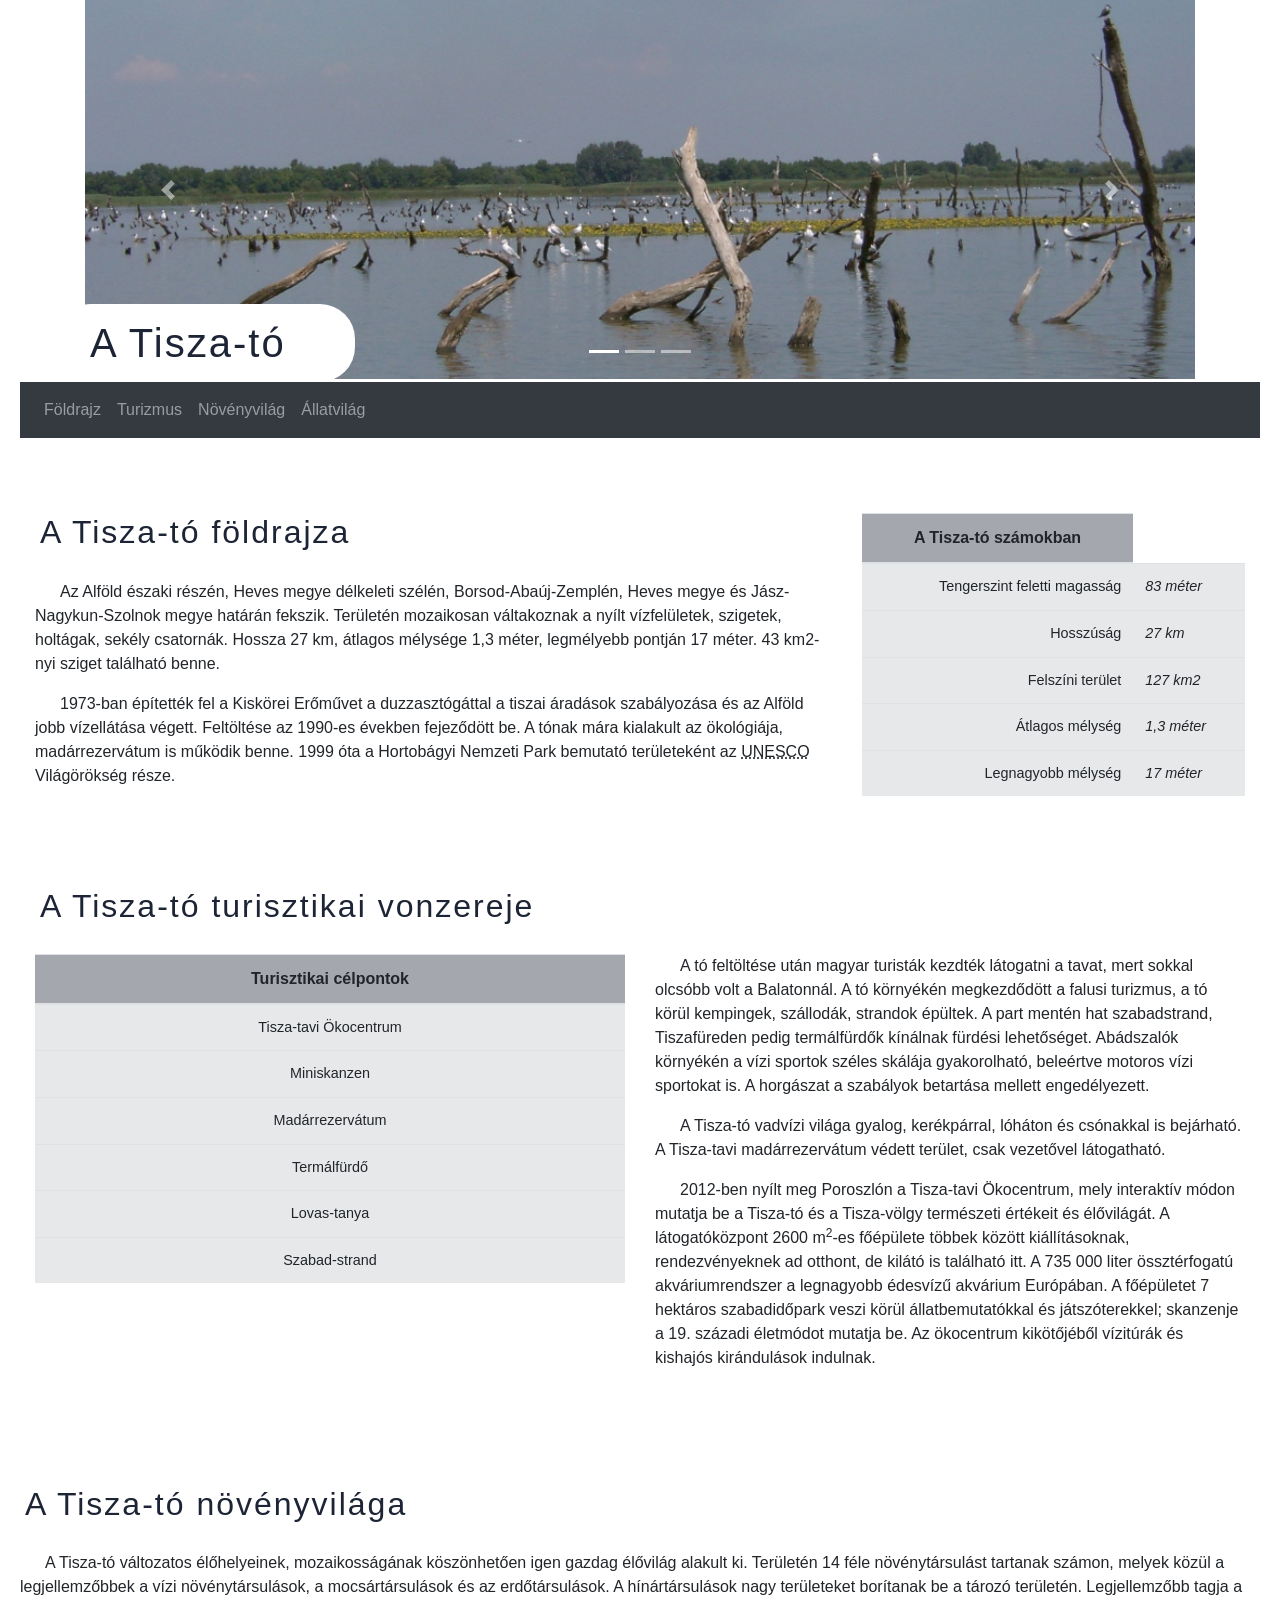
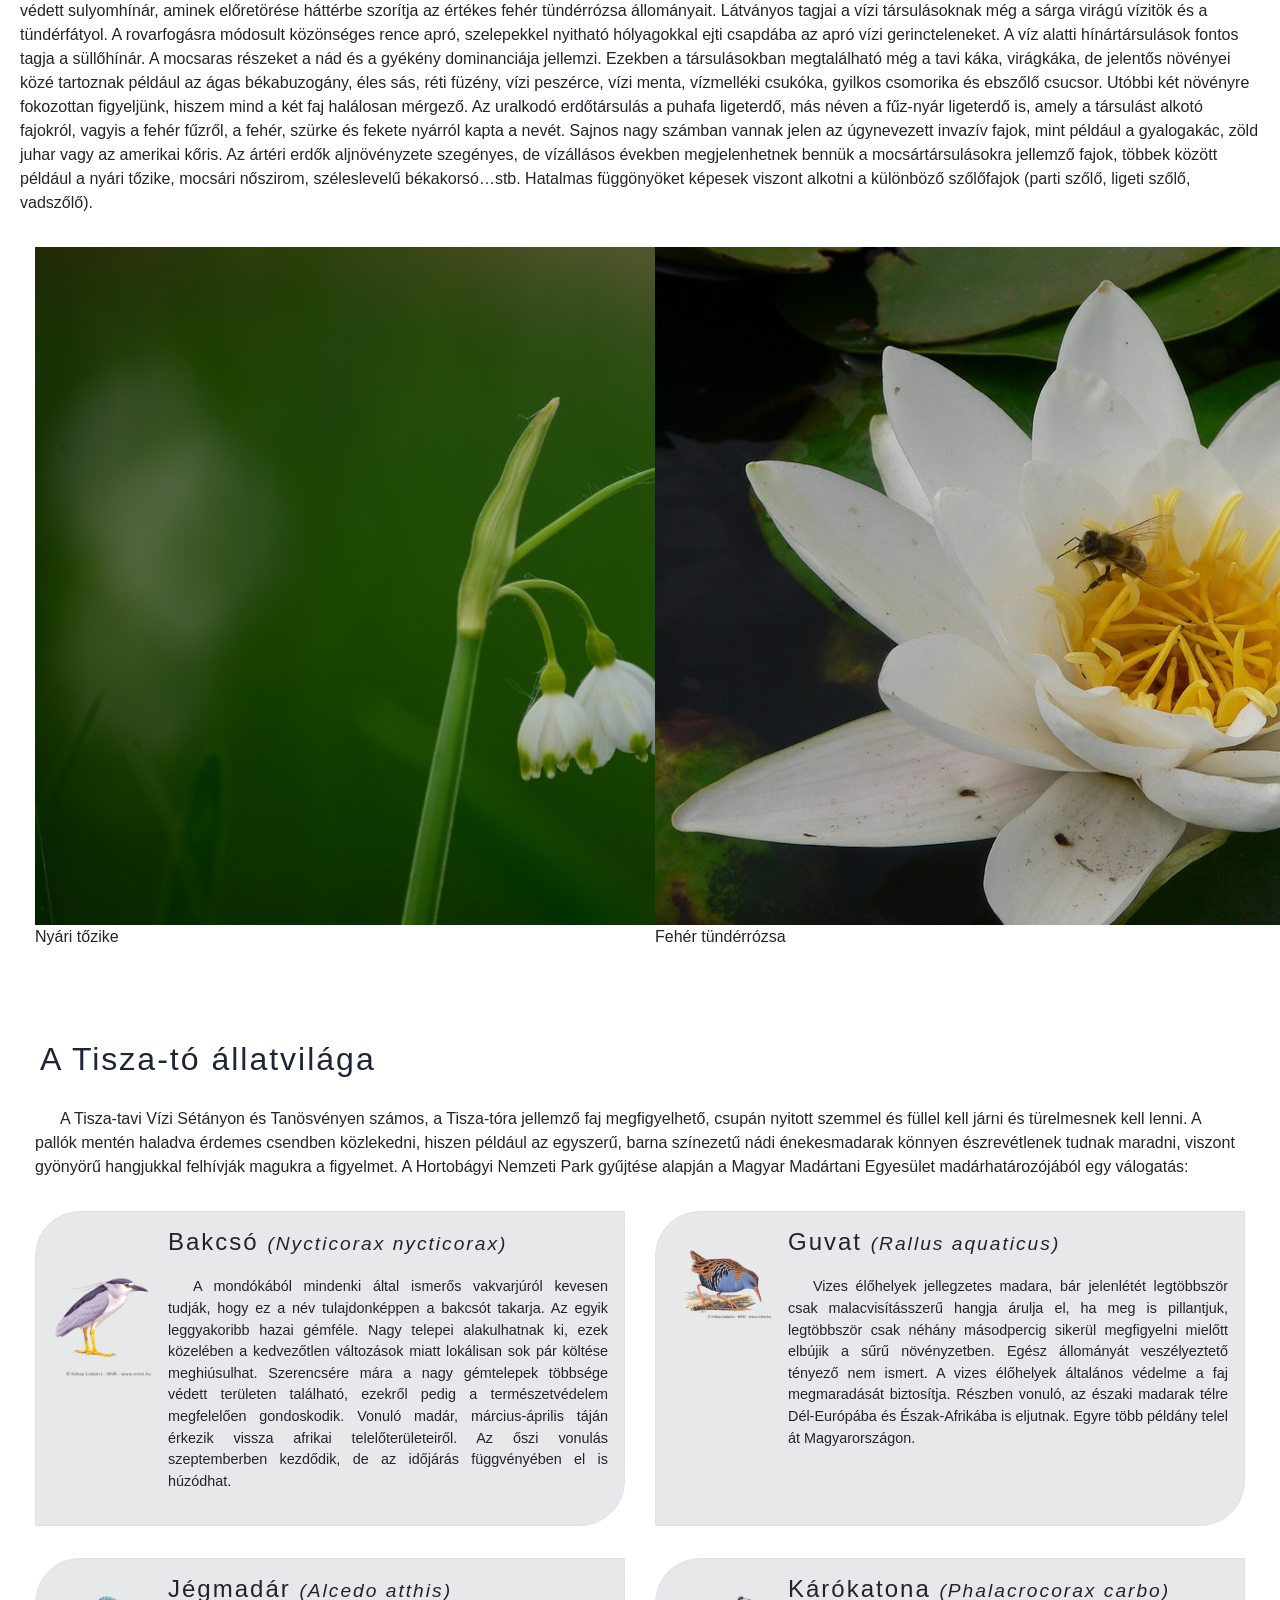
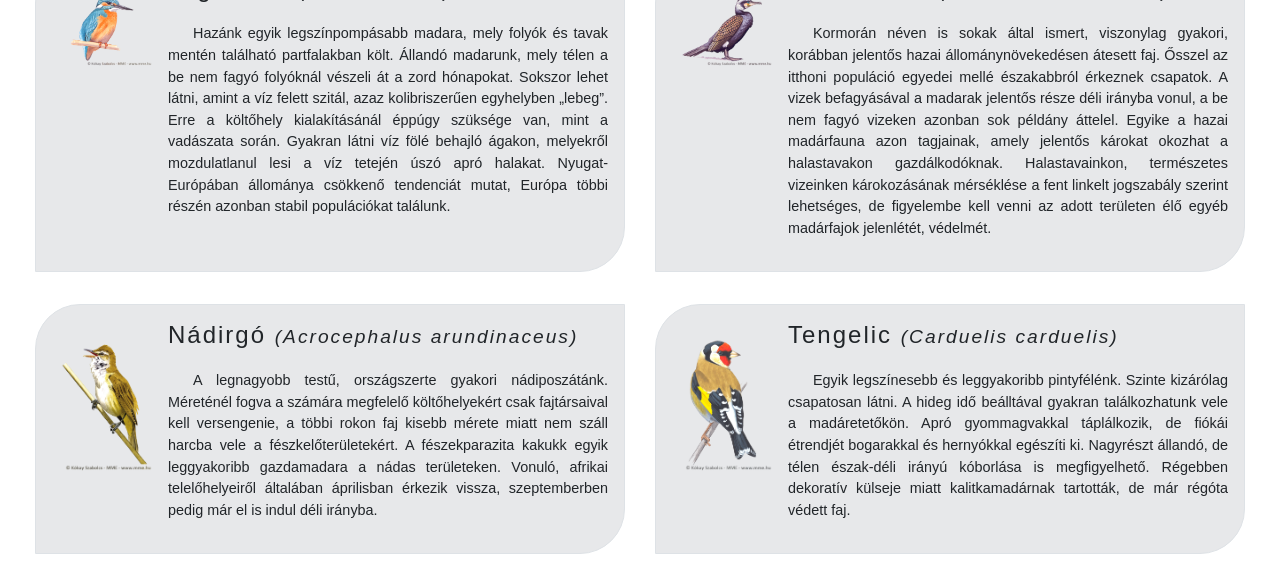
==== 2021-11-26_Tisza/tiszato.html @ 9e07c3d9 "Tisza-2" ====
<!DOCTYPE html>
<html lang="hu">
<head>
  <meta charset="utf8">
  <meta name="viewport" content="width=device-width, initial-scale=1">
  <link rel="stylesheet" href="bootstrap.min.css">
  <link rel="stylesheet" href="tiszato.css">
  <script src="jquery.min.js"></script>
  <script src="popper.min.js"></script>
  <script src="bootstrap.min.js"></script>  
  <script src="tiszato.js"></script>
  <title>Tisza-tó</title>
</head>
<body>

<div class="container" id="kepek">
  <div id="demo" class="carousel slide" data-ride="carousel">
    <!-- Indicators -->
    <ul class="carousel-indicators">
      <li data-target="#demo" data-slide-to="0" class="active"></li>
      <li data-target="#demo" data-slide-to="1"></li>
      <li data-target="#demo" data-slide-to="2"></li>
    </ul>      
    <!-- The slideshow -->
    <div class="carousel-inner">
      <div class="carousel-item active">
        <img src="kepek/fej1.jpg" alt="Pihenők" title="Pihenők">
      </div>
      <div class="carousel-item">
        <img src="kepek/fej2.jpg" alt="Vizisétány" title="Vizisétány">
      </div>
    </div>      
    <!-- Left and right controls -->
    <a class="carousel-control-prev" href="#demo" data-slide="prev">
      <span class="carousel-control-prev-icon"></span>
    </a>
    <a class="carousel-control-next" href="#demo" data-slide="next">
      <span class="carousel-control-next-icon"></span>
    </a>
  </div>
  <h1 class="d-none d-md-block">A Tisza-tó</h1>
</div>

<nav class="navbar navbar-expand-sm bg-dark navbar-dark sticky-top">
  <ul class="navbar-nav">
    <li class="nav-item">
      <a class="nav-link" href="#foldrajz">Földrajz</a>
    </li>
    <li class="nav-item">
      <a class="nav-link" href="#turizmus">Turizmus</a>
    </li>
    <li class="nav-item">
      <a class="nav-link" href="#novenyvilag">Növényvilág</a>
    </li> 
    <li class="nav-item">
      <a class="nav-link" href="#allatvilag">Állatvilág</a>
    </li>    
  </ul>
</nav>

<div class="container-fluid">
  <div class="row">
    <div class="col-lg-8">
      <h2 class="display-5" id="foldrajz">A Tisza-tó földrajza</h2>
      <p>Az Alföld északi részén, Heves megye délkeleti szélén, Borsod-Abaúj-Zemplén, Heves megye és Jász-Nagykun-Szolnok megye határán fekszik. Területén mozaikosan váltakoznak a nyílt vízfelületek, szigetek, holtágak, sekély csatornák. Hossza 27 km, átlagos mélysége 1,3 méter, legmélyebb pontján 17 méter. 43 km2-nyi sziget található benne.</p>
      <p>1973-ban építették fel a Kiskörei Erőművet a duzzasztógáttal a tiszai áradások szabályozása és az Alföld jobb vízellátása végett. Feltöltése az 1990-es években fejeződött be. A tónak mára kialakult az ökológiája, madárrezervátum is működik benne. 1999 óta a Hortobágyi Nemzeti Park bemutató területeként az <abbr title="Egyesült Nemzetek Nevelésügyi, Tudományos és Kulturális Szervezete">UNESCO</abbr> Világörökség része.</p>
    </div>
    <div class="col-lg-4">
      <table class="table table-hover elsotable">
        <thead>
          <tr>
            <th>A Tisza-tó számokban</th>
          </tr>
        </thead>
        <tbody>
          <tr>
            <td>Tengerszint feletti magasság</td>
            <td>83 méter</td>
          </tr>
          <tr>
            <td>Hosszúság</td>
            <td>27 km</td>
          </tr>
          <tr>
            <td>Felszíni terület</td>
            <td>127 km2</td>
          </tr>
          <tr>
            <td>Átlagos mélység</td>
            <td>1,3 méter</td>
          </tr>
          <tr>
            <td>Legnagyobb mélység</td>
            <td>17 méter</td>
          </tr>
        </tbody>
      </table>
    </div>
  </div>
  
  <h2 class="display-5" id="turizmus">A Tisza-tó turisztikai vonzereje</h2>
  <div class="row">    
    <div class="col-lg-6">
      <table class="table table-hover">
        <thead>
          <tr>
            <th>Turisztikai célpontok</th>
          </tr>
        </thead>
        <tbody class="kozep keplink">
          <tr>
            <td onclick="turizmus('okocentrum');">Tisza-tavi Ökocentrum</td>
          </tr>
          <tr>
            <td onclick="turizmus('skanzen');">Miniskanzen</td>
          </tr>
          <tr>
            <td onclick="turizmus('madarrezervatum');">Madárrezervátum</td>
          </tr>
          <tr>
            <td onclick="turizmus('termalfurdo');">Termálfürdő</td>
          </tr>
          <tr>
            <td onclick="turizmus('lovastanya');">Lovas-tanya</td>
          </tr>
          <tr>
            <td onclick="turizmus('strand');">Szabad-strand</td>
          </tr>
        </tbody>
      </table>
    </div>    
    <div class="col-lg-6">      
      <div id="turizmusszovegkeret">
        <p>A tó feltöltése után magyar turisták kezdték látogatni a tavat, mert sokkal olcsóbb volt a Balatonnál. A tó környékén megkezdődött a falusi turizmus, a tó körül kempingek, szállodák, strandok épültek. A part mentén hat szabadstrand, Tiszafüreden pedig termálfürdők kínálnak fürdési lehetőséget. Abádszalók környékén a vízi sportok széles skálája gyakorolható, beleértve motoros vízi sportokat is. A horgászat a szabályok betartása mellett engedélyezett.</p>
        <p>A Tisza-tó vadvízi világa gyalog, kerékpárral, lóháton és csónakkal is bejárható. A Tisza-tavi madárrezervátum védett terület, csak vezetővel látogatható.</p>
        <p>2012-ben nyílt meg Poroszlón a Tisza-tavi Ökocentrum, mely interaktív módon mutatja be a Tisza-tó és a Tisza-völgy természeti értékeit és élővilágát. A látogatóközpont 2600 m<sup>2</sup>-es főépülete többek között kiállításoknak, rendezvényeknek ad otthont, de kilátó is található itt. A 735 000 liter össztérfogatú akváriumrendszer a legnagyobb édesvízű akvárium Európában. A főépületet 7 hektáros szabadidőpark veszi körül állatbemutatókkal és játszóterekkel; skanzenje a 19. századi életmódot mutatja be. Az ökocentrum kikötőjéből vízitúrák és kishajós kirándulások indulnak.</p>
      </div>
      <div id="turizmuskepkeret">
        <img id="turizmuskep">
      </div>
    </div>    
  </div>
  
  
  <div class="row">
    <h2 class="display-5" id="novenyvilag">A Tisza-tó növényvilága</h2> 
    <p>A Tisza-tó változatos élőhelyeinek, mozaikosságának köszönhetően igen gazdag élővilág alakult ki. Területén 14 féle növénytársulást tartanak számon, melyek közül a legjellemzőbbek a vízi növénytársulások, a mocsártársulások és az erdőtársulások. A hínártársulások nagy területeket borítanak be a tározó területén. Legjellemzőbb tagja a védett sulyomhínár, aminek előretörése háttérbe szorítja az értékes fehér tündérrózsa állományait. Látványos tagjai a vízi társulásoknak még a sárga virágú vízitök és a tündérfátyol. A rovarfogásra módosult közönséges rence apró, szelepekkel nyitható hólyagokkal ejti csapdába az apró vízi gerincteleneket. A víz alatti hínártársulások fontos tagja a süllőhínár. A mocsaras részeket a nád és a gyékény dominanciája jellemzi. Ezekben a társulásokban megtalálható még a tavi káka, virágkáka, de jelentős növényei közé tartoznak például az ágas békabuzogány, éles sás, réti füzény, vízi peszérce, vízi menta, vízmelléki csukóka, gyilkos csomorika és ebszőlő csucsor. Utóbbi két növényre fokozottan figyeljünk, hiszem mind a két faj halálosan mérgező. Az uralkodó erdőtársulás a puhafa ligeterdő, más néven a fűz-nyár ligeterdő is, amely a társulást alkotó fajokról, vagyis a fehér fűzről, a fehér, szürke és fekete nyárról kapta a nevét. Sajnos nagy számban vannak jelen az úgynevezett invazív fajok, mint például a gyalogakác, zöld juhar vagy az amerikai kőris. Az ártéri erdők aljnövényzete szegényes, de vízállásos években megjelenhetnek bennük a mocsártársulásokra jellemző fajok, többek között például a nyári tőzike, mocsári nőszirom, széleslevelű békakorsó…stb. Hatalmas függönyöket képesek viszont alkotni a különböző szőlőfajok (parti szőlő, ligeti szőlő, vadszőlő).</p>
    <div class="col-lg-6 py-3">
      <img src="kepek/tozike.jpg" alt="Nyári tőzike" title="Nyári tőzike">
      Nyári tőzike
    </div>
    <div class="col-lg-6 py-3">
      <img src="kepek/tunderrozsa.jpg" alt="Fehér tündérrózsa" title="Fehér tündérrózsa">
      Fehér tündérrózsa
    </div>    
  </div>


  <h2 class="display-5" id="allatvilag">A Tisza-tó állatvilága</h2>
  <p>A Tisza-tavi Vízi Sétányon és Tanösvényen számos, a Tisza-tóra jellemző faj megfigyelhető, csupán nyitott szemmel és füllel kell járni és türelmesnek kell lenni. A pallók mentén haladva érdemes csendben közlekedni, hiszen például az egyszerű, barna színezetű nádi énekesmadarak könnyen észrevétlenek tudnak maradni, viszont gyönyörű hangjukkal felhívják magukra a figyelmet. A Hortobágyi Nemzeti Park gyűjtése alapján a Magyar Madártani Egyesület madárhatározójából egy válogatás:</p>
  <div class="row">

    <div class="col-lg-6 py-3">
      <div class="media border p-3 h-100">
        <img src="kepek/bakcso.png" alt="Bakcsó" title="Bakcsó" class="mr-3 mt-3 madarkep">
        <div class="media-body">
          <h4>Bakcsó <small><i>(Nycticorax nycticorax)</i></small></h4>
          <p>A mondókából mindenki által ismerős vakvarjúról kevesen tudják, hogy ez a név tulajdonképpen a bakcsót takarja.  Az egyik leggyakoribb hazai gémféle. Nagy telepei alakulhatnak ki, ezek közelében a kedvezőtlen változások miatt lokálisan sok pár költése meghiúsulhat. Szerencsére mára a nagy gémtelepek többsége védett területen található, ezekről pedig a természetvédelem megfelelően gondoskodik. Vonuló madár, március-április táján érkezik vissza afrikai telelőterületeiről. Az őszi vonulás szeptemberben kezdődik, de az időjárás függvényében el is húzódhat.</p>
         </div>
      </div>
    </div>

    <div class="col-lg-6 py-3">
     <div class="media border p-3 h-100">
       <img src="kepek/guvat.png" alt="Guvat" title="Guvat" class="mr-3 mt-3 madarkep">
       <div class="media-body">
         <h4>Guvat <small><i>(Rallus aquaticus)</i></small></h4>
         <p>Vizes élőhelyek jellegzetes madara, bár jelenlétét legtöbbször csak malacvisításszerű hangja árulja el, ha meg is pillantjuk, legtöbbször csak néhány másodpercig sikerül megfigyelni mielőtt elbújik a sűrű növényzetben. Egész állományát veszélyeztető tényező nem ismert. A vizes élőhelyek általános védelme a faj megmaradását biztosítja. Részben vonuló, az északi madarak télre Dél-Európába és Észak-Afrikába is eljutnak. Egyre több példány telel át Magyarországon.</p>
        </div>
     </div>
   </div>

   <div class="col-lg-6 py-3">
    <div class="media border p-3 h-100">
      <img src="kepek/jegmadar.png" alt="Jégmadár" title="Jégmadár" class="mr-3 mt-3 madarkep">
      <div class="media-body">
        <h4>Jégmadár <small><i>(Alcedo atthis)</i></small></h4>
        <p>Hazánk egyik legszínpompásabb madara, mely folyók és tavak mentén található partfalakban költ. Állandó madarunk, mely télen a be nem fagyó folyóknál vészeli át a zord hónapokat. Sokszor lehet látni, amint a víz felett szitál, azaz kolibriszerűen egyhelyben „lebeg”. Erre a költőhely kialakításánál éppúgy szüksége van, mint a vadászata során. Gyakran látni víz fölé behajló ágakon, melyekről mozdulatlanul lesi a víz tetején úszó apró halakat. Nyugat-Európában állománya csökkenő tendenciát mutat, Európa többi részén azonban stabil populációkat találunk.</p>
       </div>
    </div>
  </div>
  
  <div class="col-lg-6 py-3">
    <div class="media border p-3 h-100">
      <img src="kepek/karokatona.png" alt="Kárókatona" title="Kárókatona" class="mr-3 mt-3 madarkep">
      <div class="media-body">
        <h4>Kárókatona <small><i>(Phalacrocorax carbo)</i></small></h4>
        <p>Kormorán néven is sokak által ismert, viszonylag gyakori, korábban jelentős hazai állománynövekedésen átesett faj. Ősszel az itthoni populáció egyedei mellé északabbról érkeznek csapatok. A vizek befagyásával a madarak jelentős része déli irányba vonul, a be nem fagyó vizeken azonban sok példány áttelel. Egyike a hazai madárfauna azon tagjainak, amely jelentős károkat okozhat a halastavakon gazdálkodóknak. Halastavainkon, természetes vizeinken károkozásának mérséklése a fent linkelt jogszabály szerint lehetséges, de figyelembe kell venni az adott területen élő egyéb madárfajok jelenlétét, védelmét.</p>
       </div>
    </div>
  </div>
  
  <div class="col-lg-6 py-3">
    <div class="media border p-3 h-100">
      <img src="kepek/nadirigo.png" alt="Nádirigó" title="Nádirigó" class="mr-3 mt-3 madarkep">
      <div class="media-body">
        <h4>Nádirgó <small><i>(Acrocephalus arundinaceus)</i></small></h4>
        <p>A legnagyobb testű, országszerte gyakori nádiposzátánk. Méreténél fogva a számára megfelelő költőhelyekért csak fajtársaival kell versengenie, a többi rokon faj kisebb mérete miatt nem száll harcba vele a fészkelőterületekért. A fészekparazita kakukk egyik leggyakoribb gazdamadara a nádas területeken. Vonuló, afrikai telelőhelyeiről általában áprilisban érkezik vissza, szeptemberben pedig már el is indul déli irányba.</p>
       </div>
    </div>
  </div>
  
  <div class="col-lg-6 py-3">
    <div class="media border p-3 h-100">
      <img src="kepek/tengelic.png" alt="Tengelic" title="Tengelic" class="mr-3 mt-3 madarkep">
      <div class="media-body">
        <h4>Tengelic <small><i>(Carduelis carduelis)</i></small></h4>
        <p>Egyik legszínesebb és leggyakoribb pintyfélénk. Szinte kizárólag csapatosan látni. A hideg idő beálltával gyakran találkozhatunk vele a madáretetőkön. Apró gyommagvakkal táplálkozik, de fiókái étrendjét bogarakkal és hernyókkal egészíti ki. Nagyrészt állandó, de télen észak-déli irányú kóborlása is megfigyelhető. Régebben dekoratív külseje miatt kalitkamadárnak tartották, de már régóta védett faj.</p>
       </div>
    </div>
  </div>  
  </div>
</div>
</body>
</html>

<!-- https://hu.wikipedia.org/wiki/Magyarország_világörökségi_helyszínei -->
---- 2021-11-26_Tisza/tiszato.css ----
body{
    margin: 0px 20px;
}

h1{
    position: relative;
    top: -75px;
    left: -30px;
    color: rgb(28, 36, 53);
    padding: 15px 35px;
    background-color: white;
    width:300px;
    border-radius: 35px;
    margin-bottom: -75px;
}

p{
    text-indent: 25px;
}

h2{
    padding: 75px 5px 20px;
    color: rgb(28, 36, 53);
}

h1, h2, h3, h4 {
    letter-spacing: 2px;
}

.carousel-inner img {
    width: 100%;
    height: 90%;
}

th{
    text-align: center;
}
td{
    font-style: italic;
    font-size: 90%;
}
td:first-child{
    text-align: right;
    font-weight: lighter;
    font-style: normal;
}

.elsotable{
    margin-top: 75px;
}

thead{
    background-color: rgba(28, 36, 53, 0.4);
}

tbody{
    background-color: rgba(28, 36, 53, 0.1);
}

.kozep tr td{
    text-align: center;
}

.media p{
    font-size: 90%;
    text-align: justify;
    margin-top: 20px;
}

.madarkep{
    width: 100px;
    vertical-align: bottom;
    cursor: pointer;
}

small {
    white-space: pre;
}

.media{
    background-color: rgba(28, 36, 53, 0.1);
    border: 3px solid rgba(28, 36, 53, 0.4);
    border-radius: 45px 0px;
}

.novenykep{
    font-style: italic;
}

.novenykep img{
    width: 100%;
    max-width: 500px;
    padding: 20px;
    background-color: rgba(28, 36, 53, 0.1);
    border: 3px solid rgba(28, 36, 53, 0.2);
    border-radius: 10px;
}

.keplink{
    cursor: pointer;
}

#turizmuskep{
    width: 80%;
    height: 80%;
    margin: 0px auto;  
}
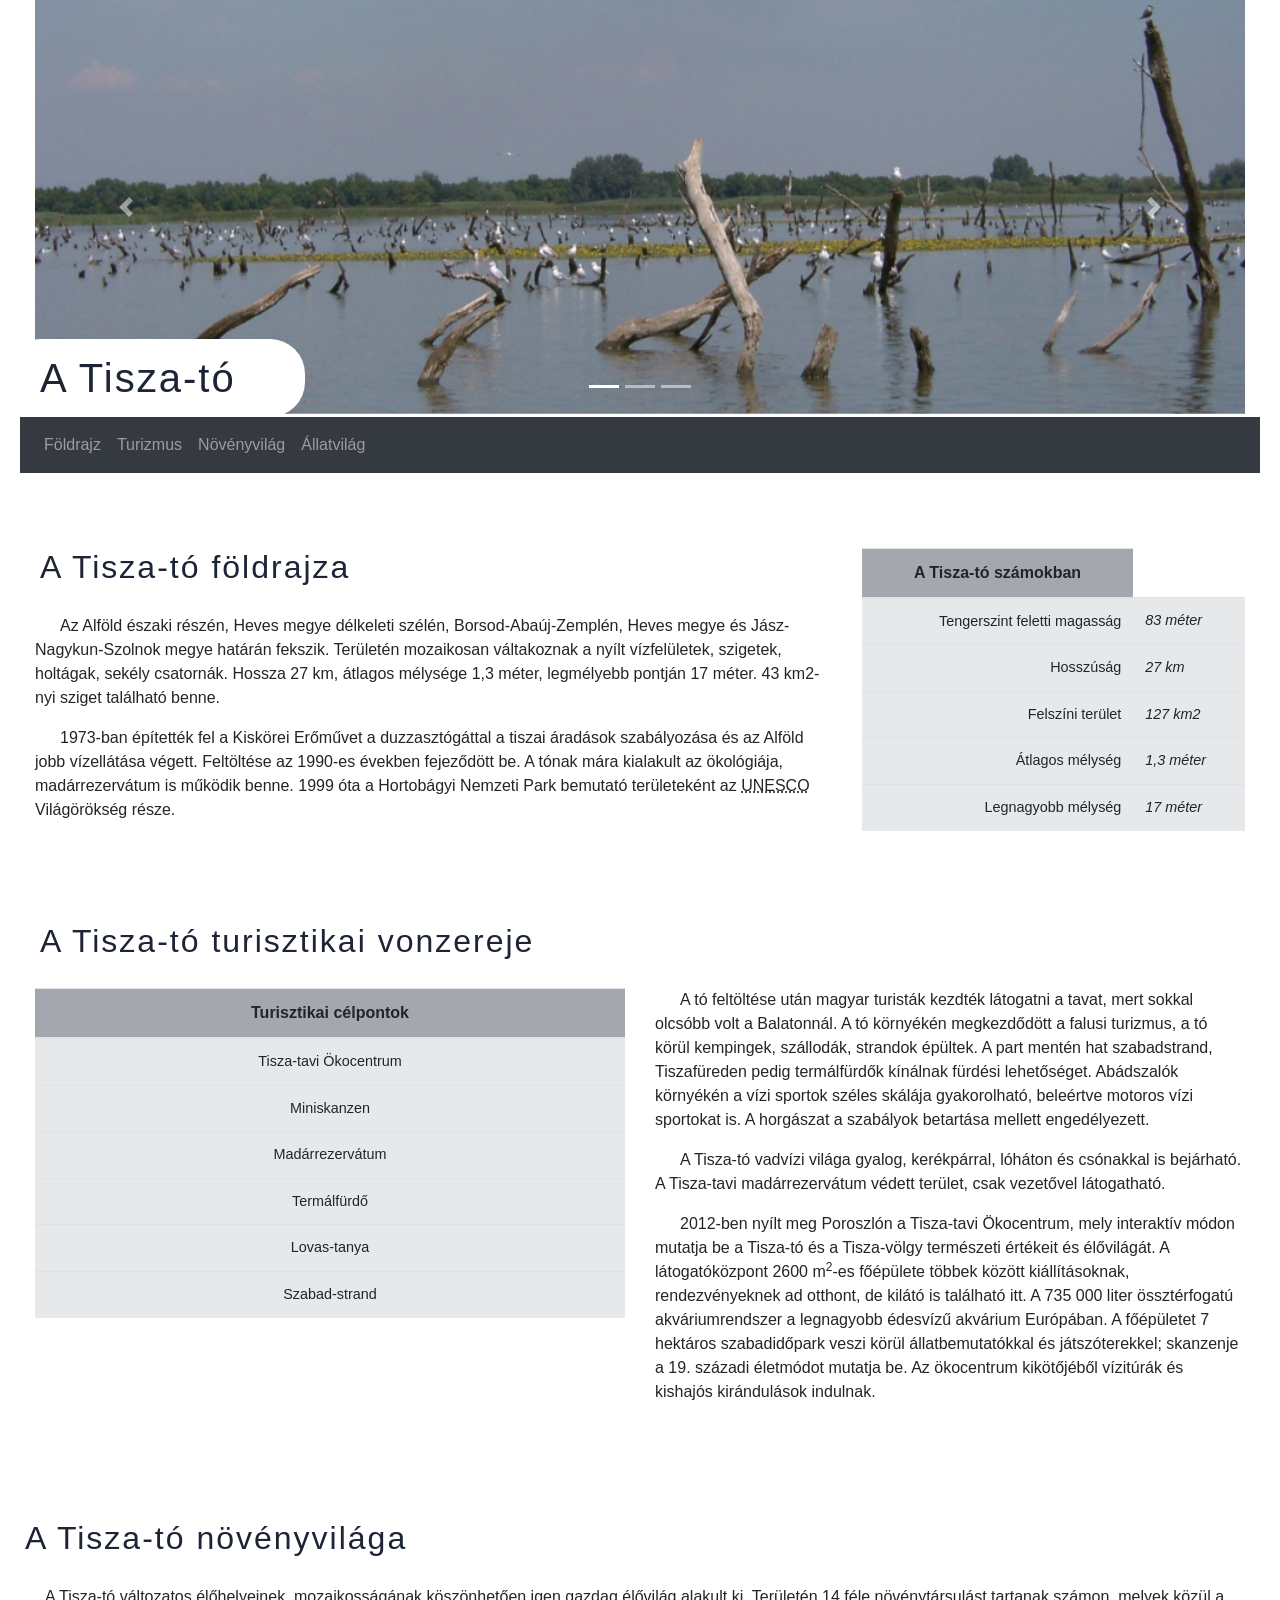
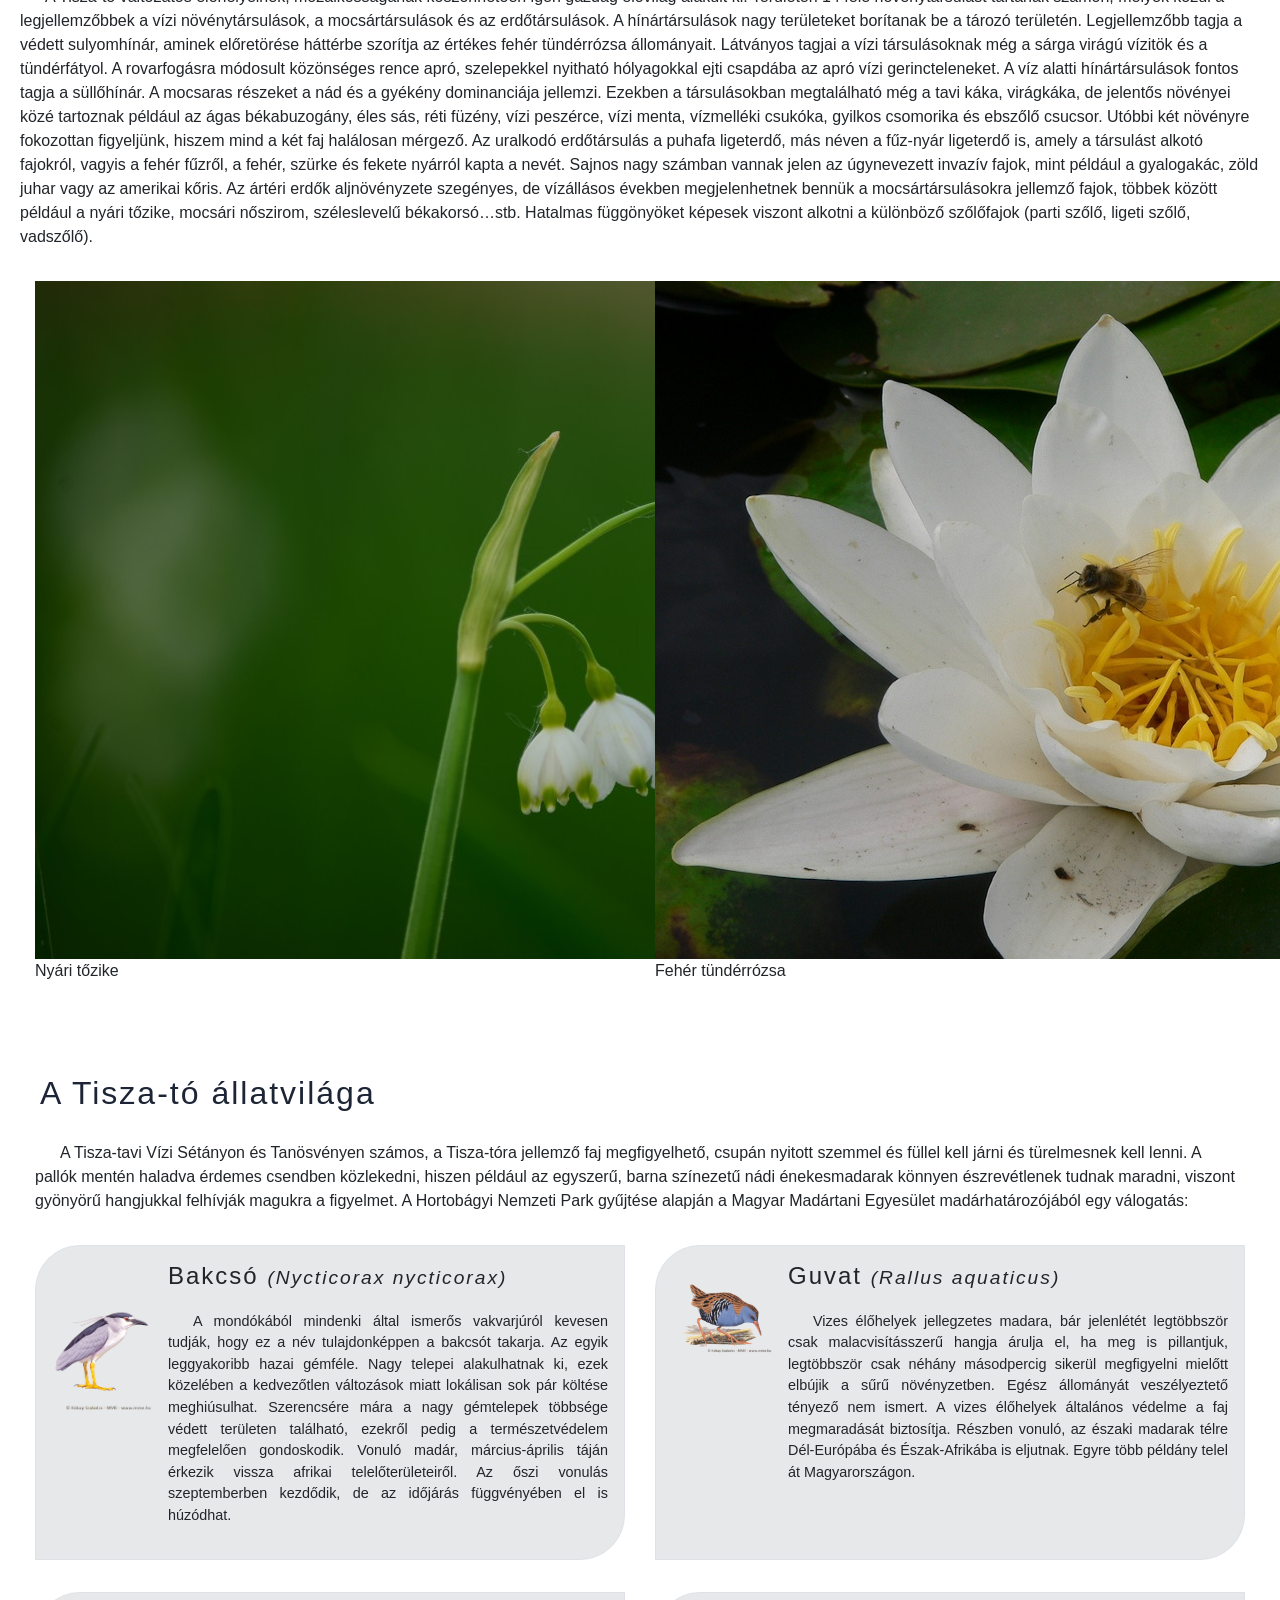
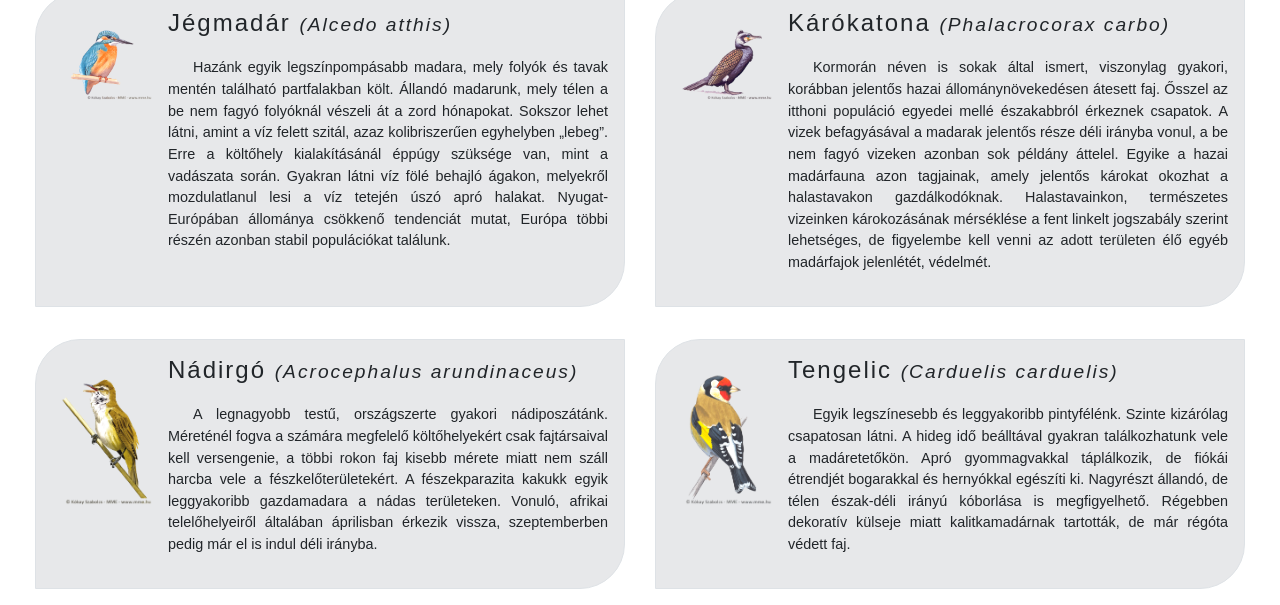
==== commit 893511c0: "Tisza-4" ====
--- a/2021-11-26_Tisza/tiszato.html
+++ b/2021-11-26_Tisza/tiszato.html
@@ -13,7 +13,7 @@
 </head>
 <body>
 
-<div class="container" id="kepek">
+<div class="container-fluid" id="kepek">
   <div id="demo" class="carousel slide" data-ride="carousel">
     <!-- Indicators -->
     <ul class="carousel-indicators">
@@ -29,6 +29,9 @@
       <div class="carousel-item">
         <img src="kepek/fej2.jpg" alt="Vizisétány" title="Vizisétány">
       </div>
+      <div class="carousel-item">
+        <img src="kepek/fej3.jpg" alt="Tavirózsák" title="Pihenők">
+      </div>
     </div>      
     <!-- Left and right controls -->
     <a class="carousel-control-prev" href="#demo" data-slide="prev">
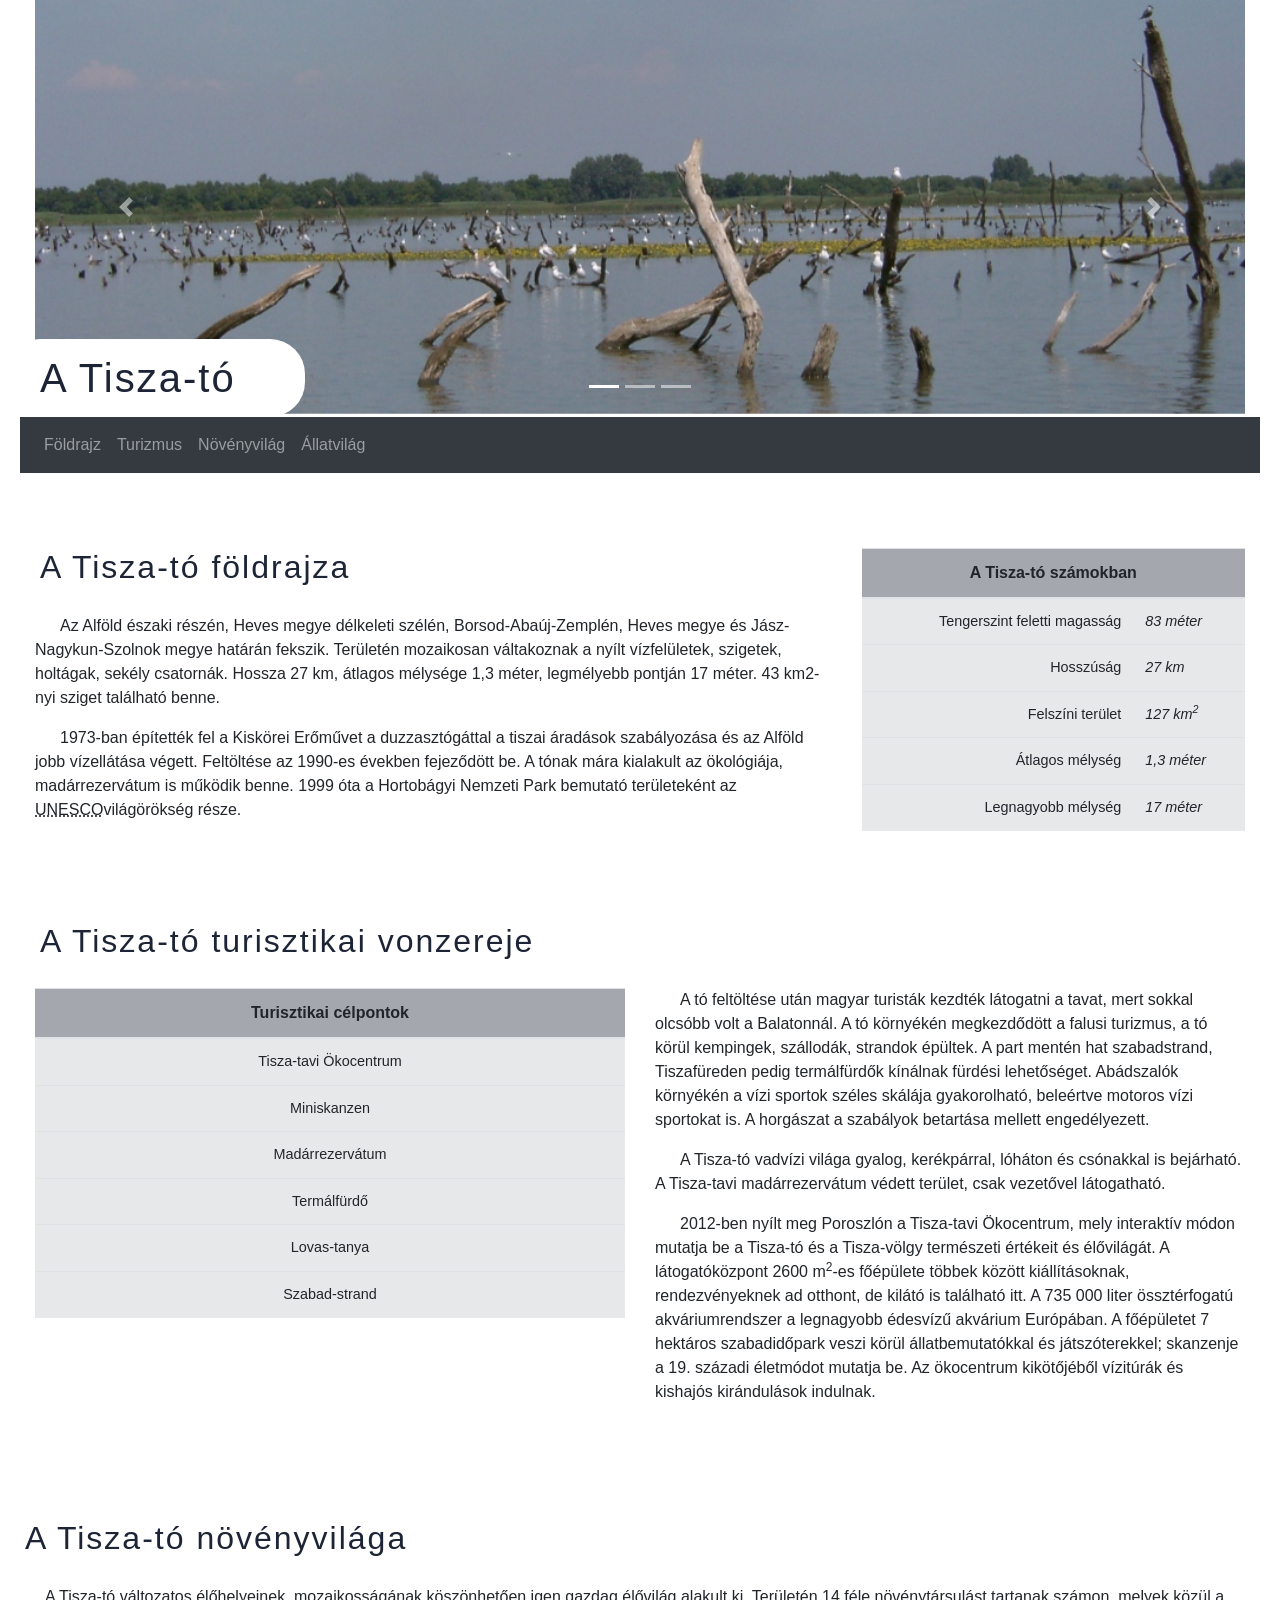
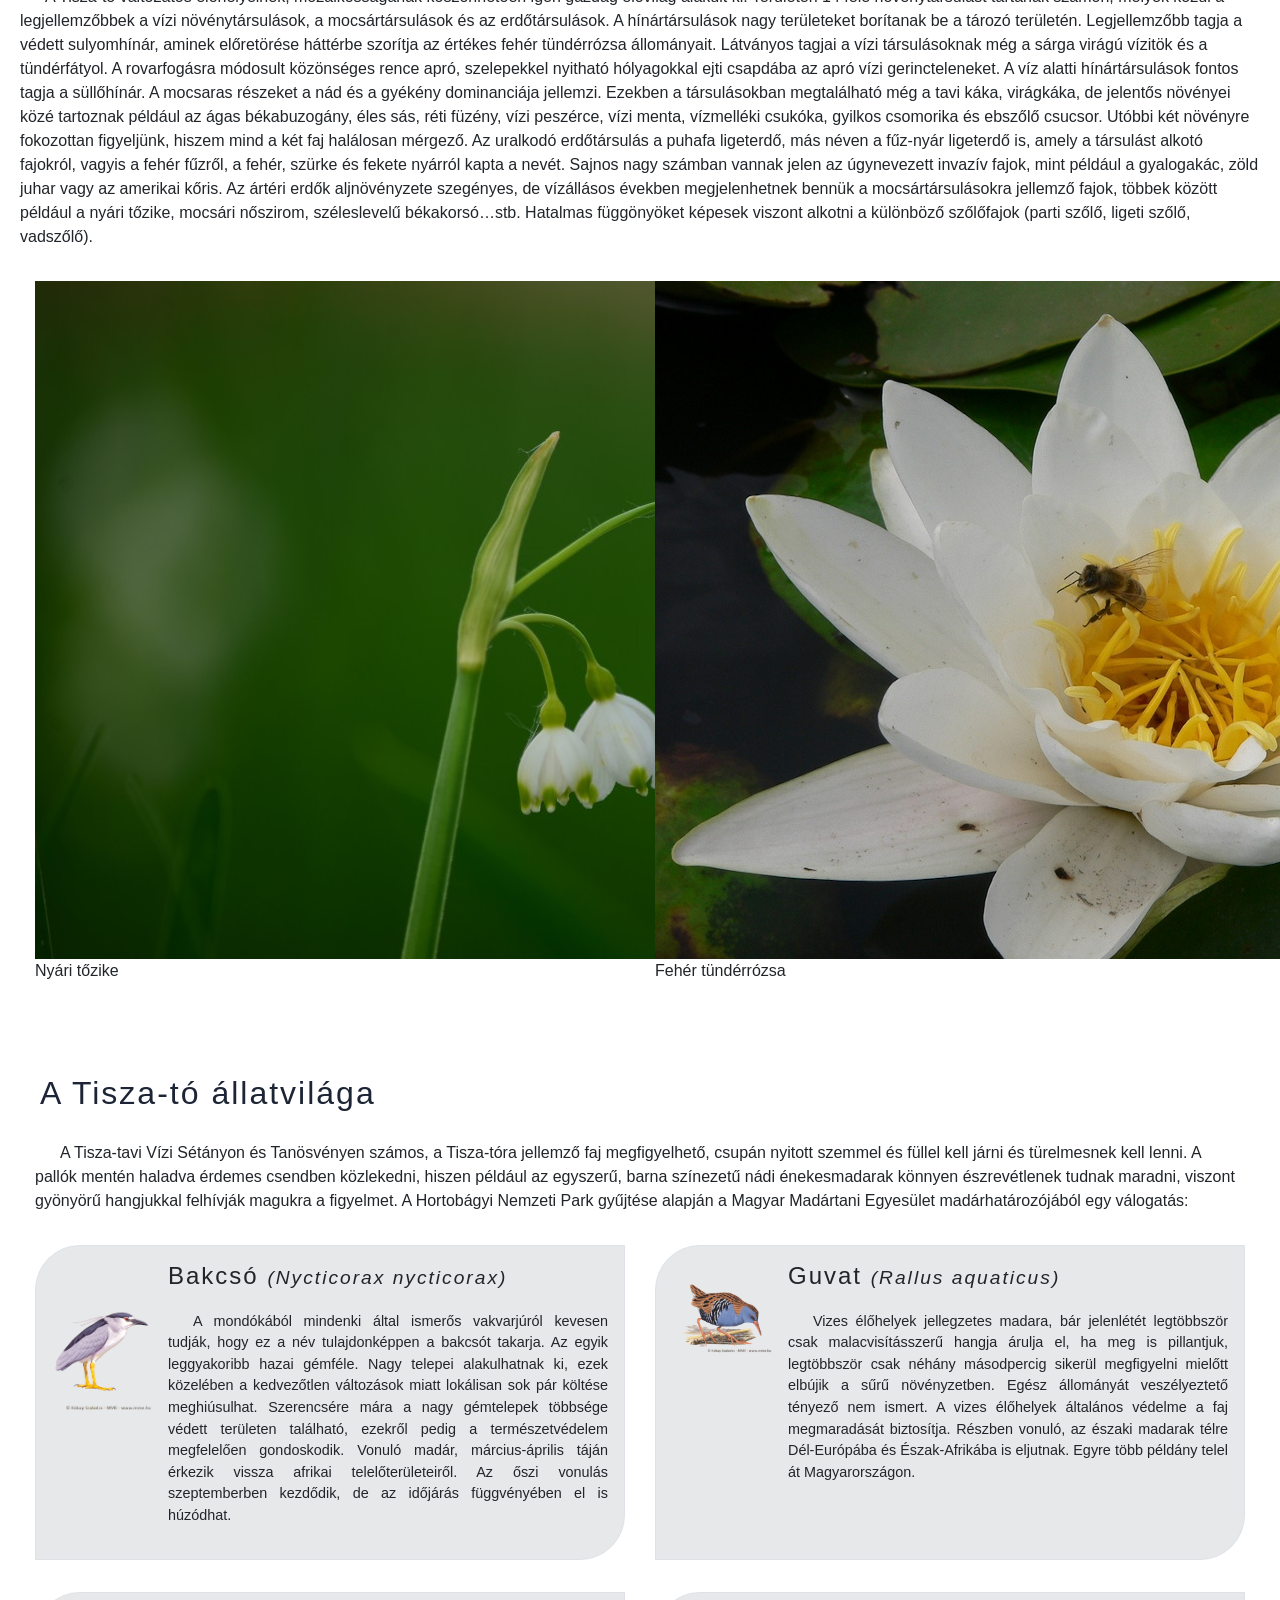
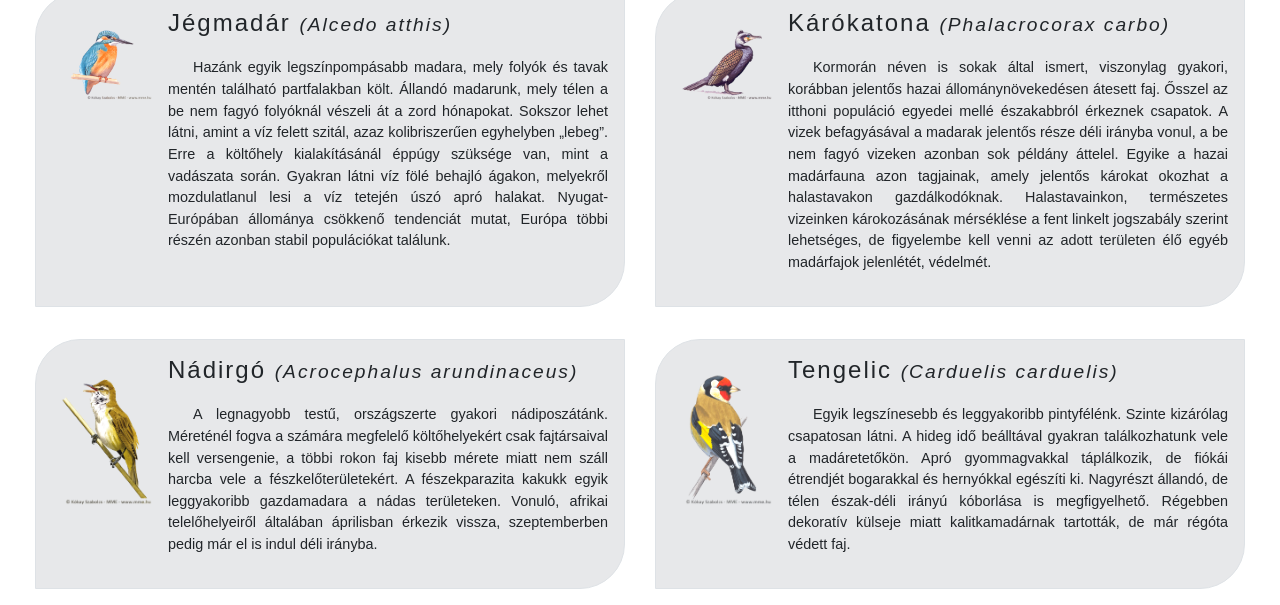
==== commit 11b6d7d2: "Tisza-5" ====
--- a/2021-11-26_Tisza/tiszato.html
+++ b/2021-11-26_Tisza/tiszato.html
@@ -66,13 +66,13 @@
     <div class="col-lg-8">
       <h2 class="display-5" id="foldrajz">A Tisza-tó földrajza</h2>
       <p>Az Alföld északi részén, Heves megye délkeleti szélén, Borsod-Abaúj-Zemplén, Heves megye és Jász-Nagykun-Szolnok megye határán fekszik. Területén mozaikosan váltakoznak a nyílt vízfelületek, szigetek, holtágak, sekély csatornák. Hossza 27 km, átlagos mélysége 1,3 méter, legmélyebb pontján 17 méter. 43 km2-nyi sziget található benne.</p>
-      <p>1973-ban építették fel a Kiskörei Erőművet a duzzasztógáttal a tiszai áradások szabályozása és az Alföld jobb vízellátása végett. Feltöltése az 1990-es években fejeződött be. A tónak mára kialakult az ökológiája, madárrezervátum is működik benne. 1999 óta a Hortobágyi Nemzeti Park bemutató területeként az <abbr title="Egyesült Nemzetek Nevelésügyi, Tudományos és Kulturális Szervezete">UNESCO</abbr> Világörökség része.</p>
+      <p>1973-ban építették fel a Kiskörei Erőművet a duzzasztógáttal a tiszai áradások szabályozása és az Alföld jobb vízellátása végett. Feltöltése az 1990-es években fejeződött be. A tónak mára kialakult az ökológiája, madárrezervátum is működik benne. 1999 óta a Hortobágyi Nemzeti Park bemutató területeként az <abbr title="Egyesült Nemzetek Nevelésügyi, Tudományos és Kulturális Szervezete">UNESCO</abbr>világörökség része.</p>
     </div>
     <div class="col-lg-4">
       <table class="table table-hover elsotable">
         <thead>
           <tr>
-            <th>A Tisza-tó számokban</th>
+            <th colspan="2">A Tisza-tó számokban</th>
           </tr>
         </thead>
         <tbody>
@@ -86,7 +86,7 @@
           </tr>
           <tr>
             <td>Felszíni terület</td>
-            <td>127 km2</td>
+            <td>127 km<sup>2</sup></td>
           </tr>
           <tr>
             <td>Átlagos mélység</td>
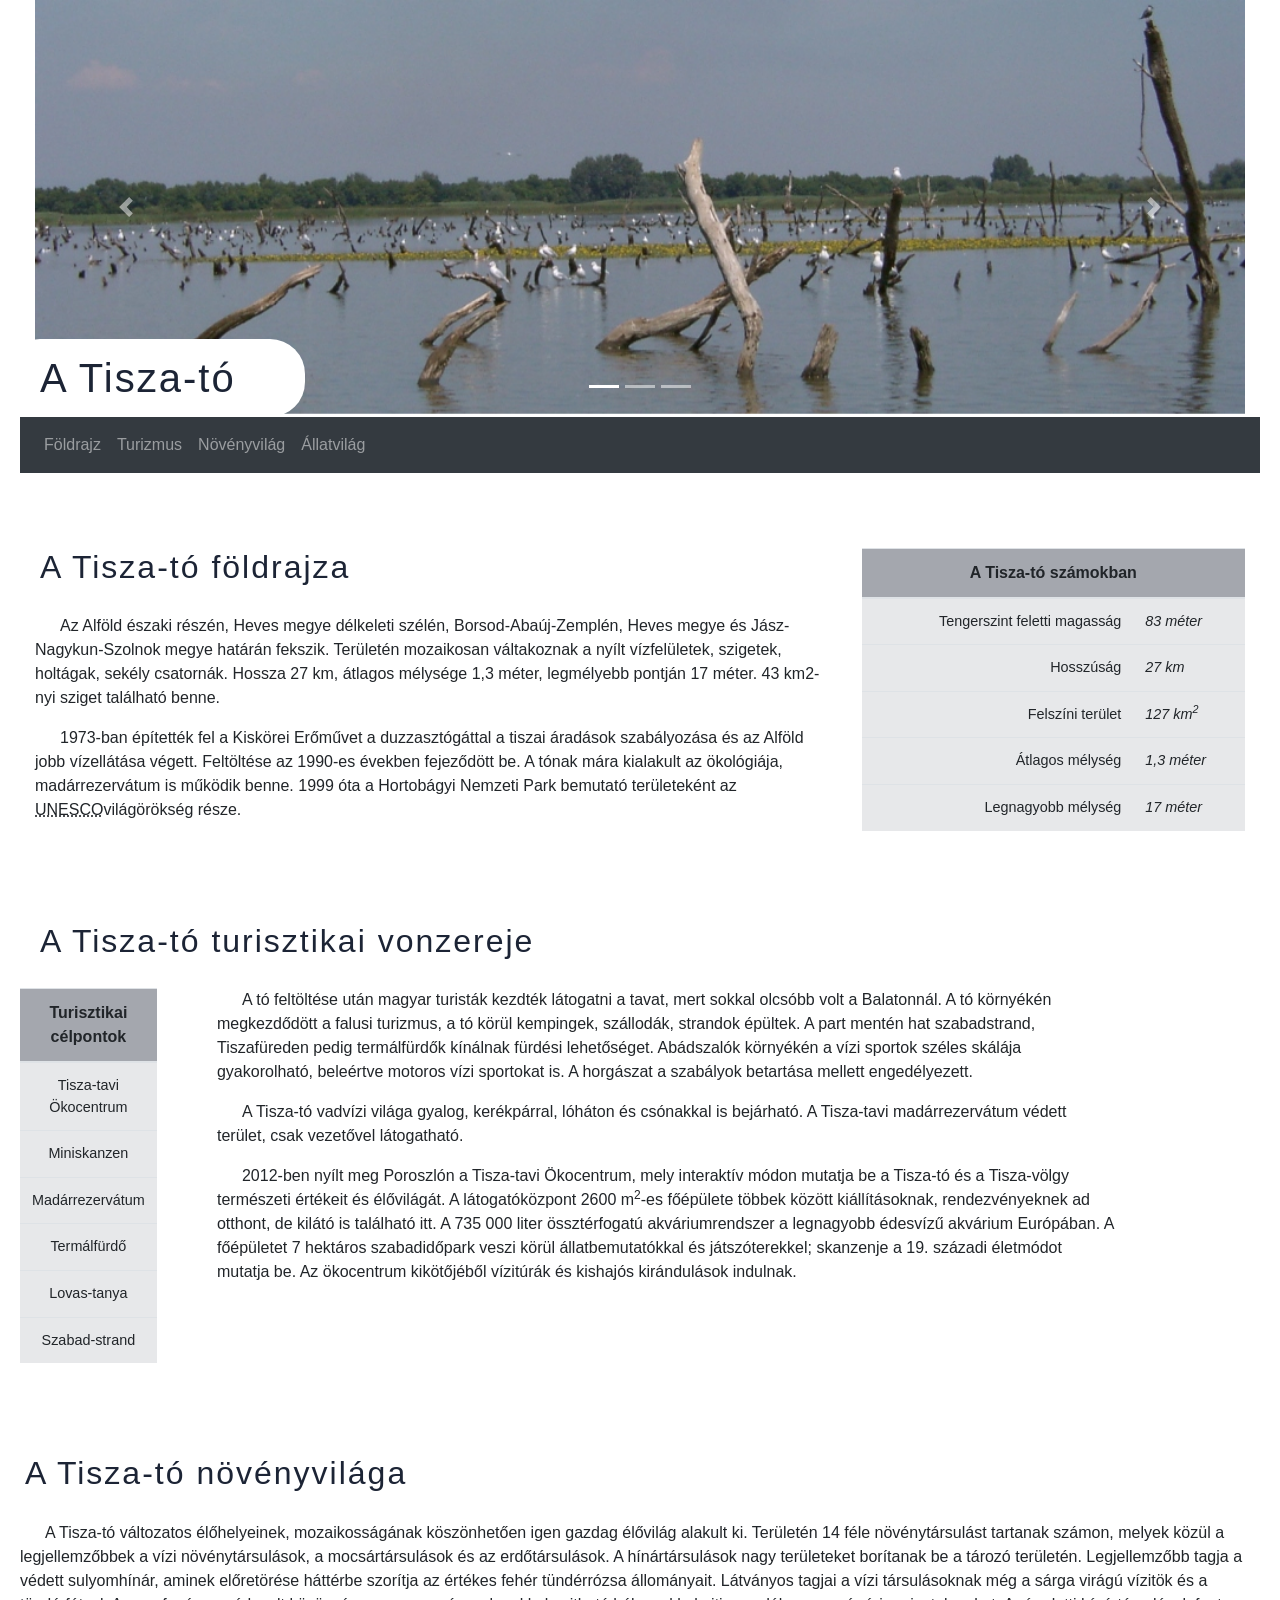
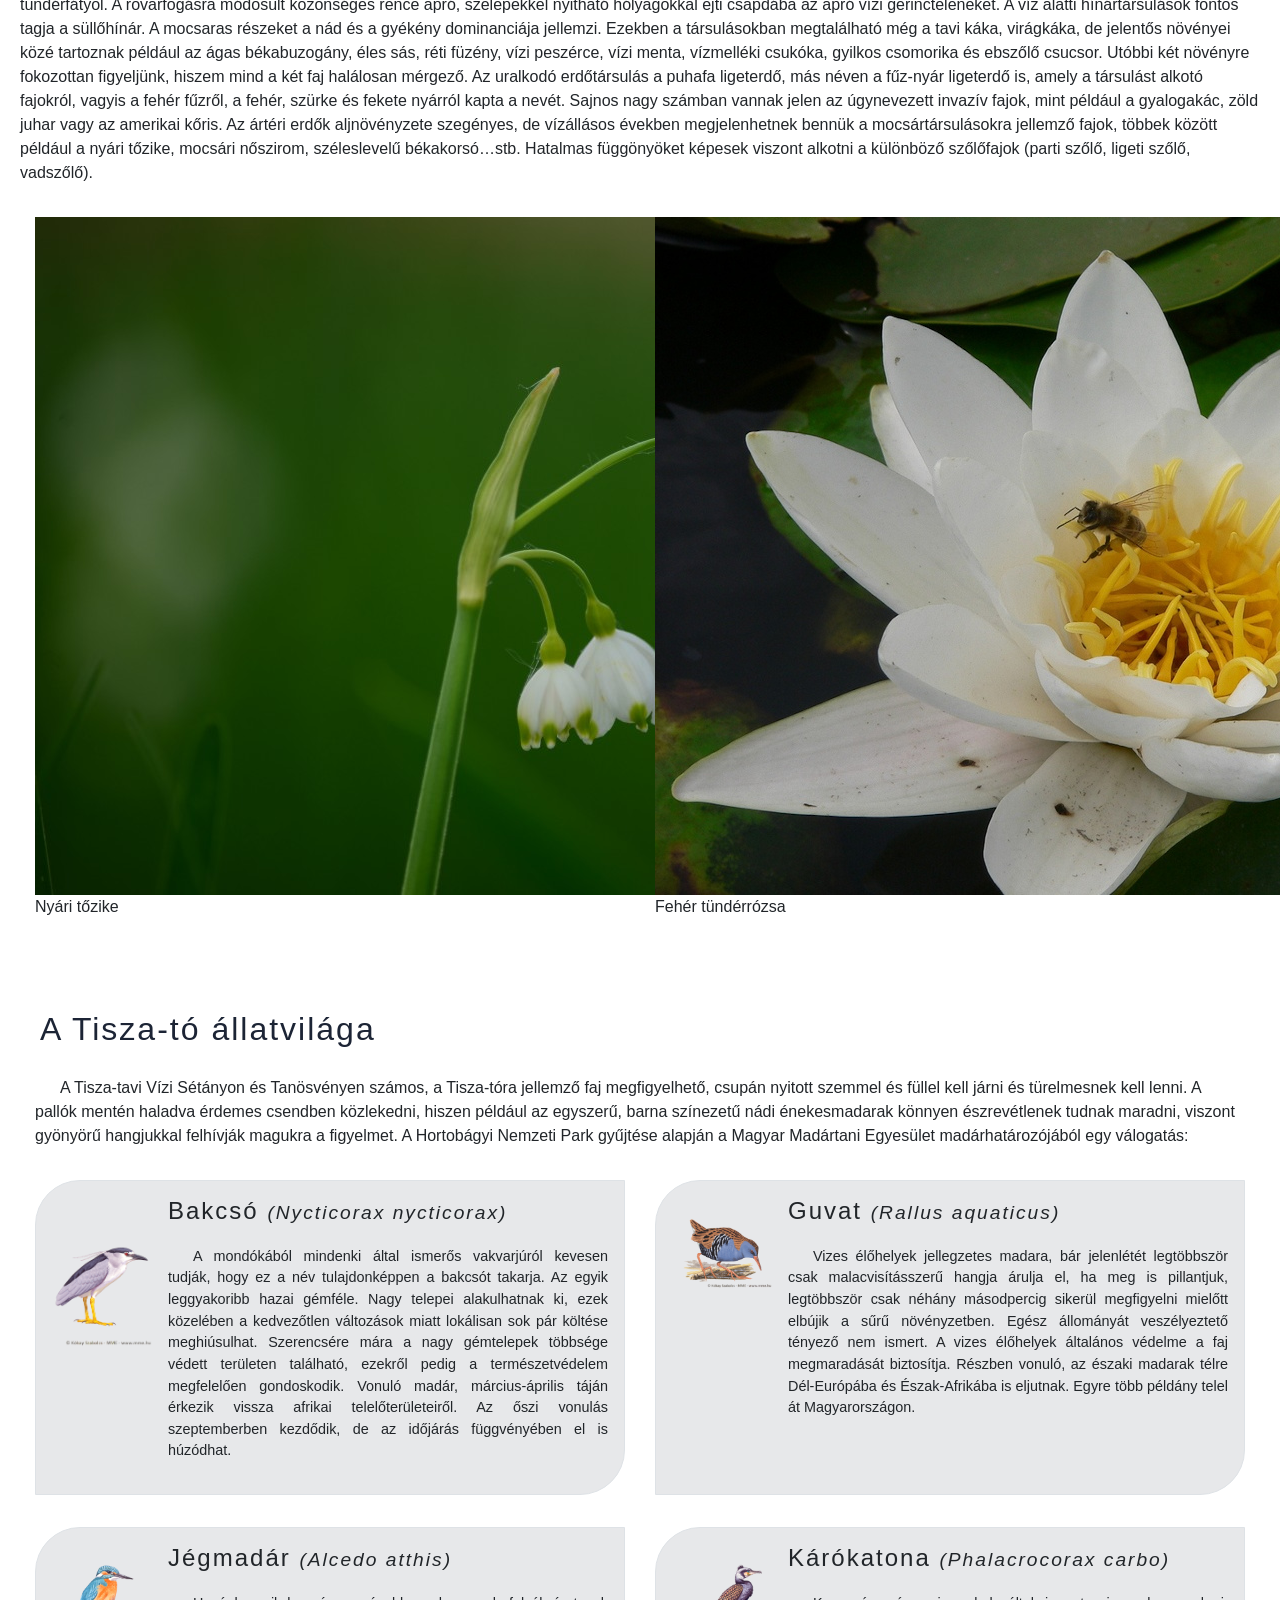
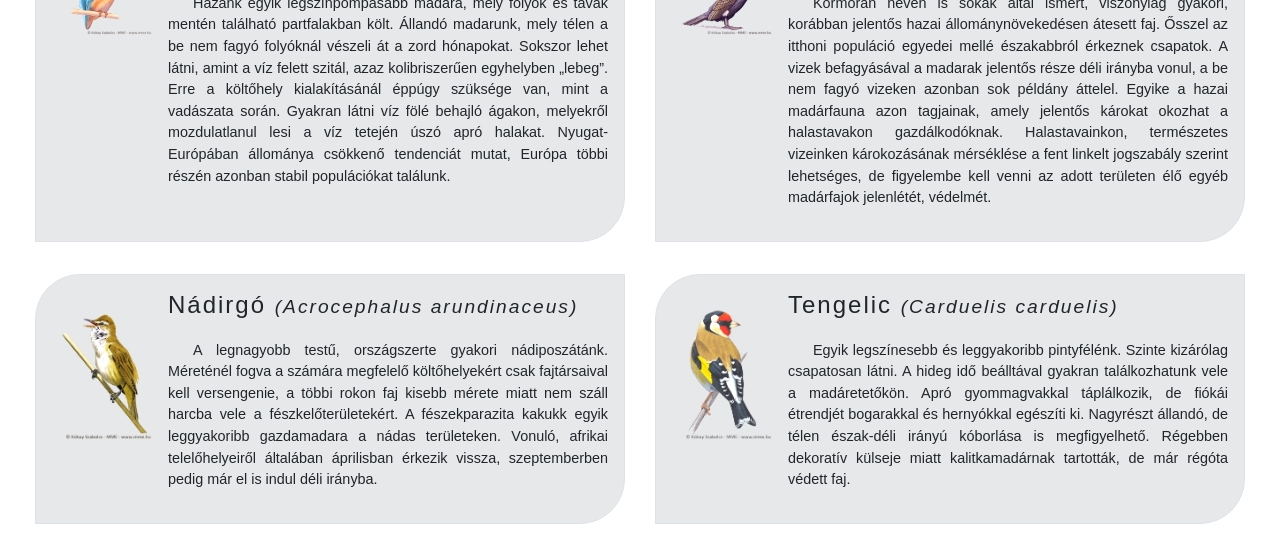
==== commit 0da39a40: "Tisza-6" ====
--- a/2021-11-26_Tisza/tiszato.html
+++ b/2021-11-26_Tisza/tiszato.html
@@ -103,7 +103,7 @@
   
   <h2 class="display-5" id="turizmus">A Tisza-tó turisztikai vonzereje</h2>
   <div class="row">    
-    <div class="col-lg-6">
+    <div class="row-cols-lg-3">
       <table class="table table-hover">
         <thead>
           <tr>
@@ -132,7 +132,7 @@
         </tbody>
       </table>
     </div>    
-    <div class="col-lg-6">      
+    <div class="col-lg-9">      
       <div id="turizmusszovegkeret">
         <p>A tó feltöltése után magyar turisták kezdték látogatni a tavat, mert sokkal olcsóbb volt a Balatonnál. A tó környékén megkezdődött a falusi turizmus, a tó körül kempingek, szállodák, strandok épültek. A part mentén hat szabadstrand, Tiszafüreden pedig termálfürdők kínálnak fürdési lehetőséget. Abádszalók környékén a vízi sportok széles skálája gyakorolható, beleértve motoros vízi sportokat is. A horgászat a szabályok betartása mellett engedélyezett.</p>
         <p>A Tisza-tó vadvízi világa gyalog, kerékpárral, lóháton és csónakkal is bejárható. A Tisza-tavi madárrezervátum védett terület, csak vezetővel látogatható.</p>
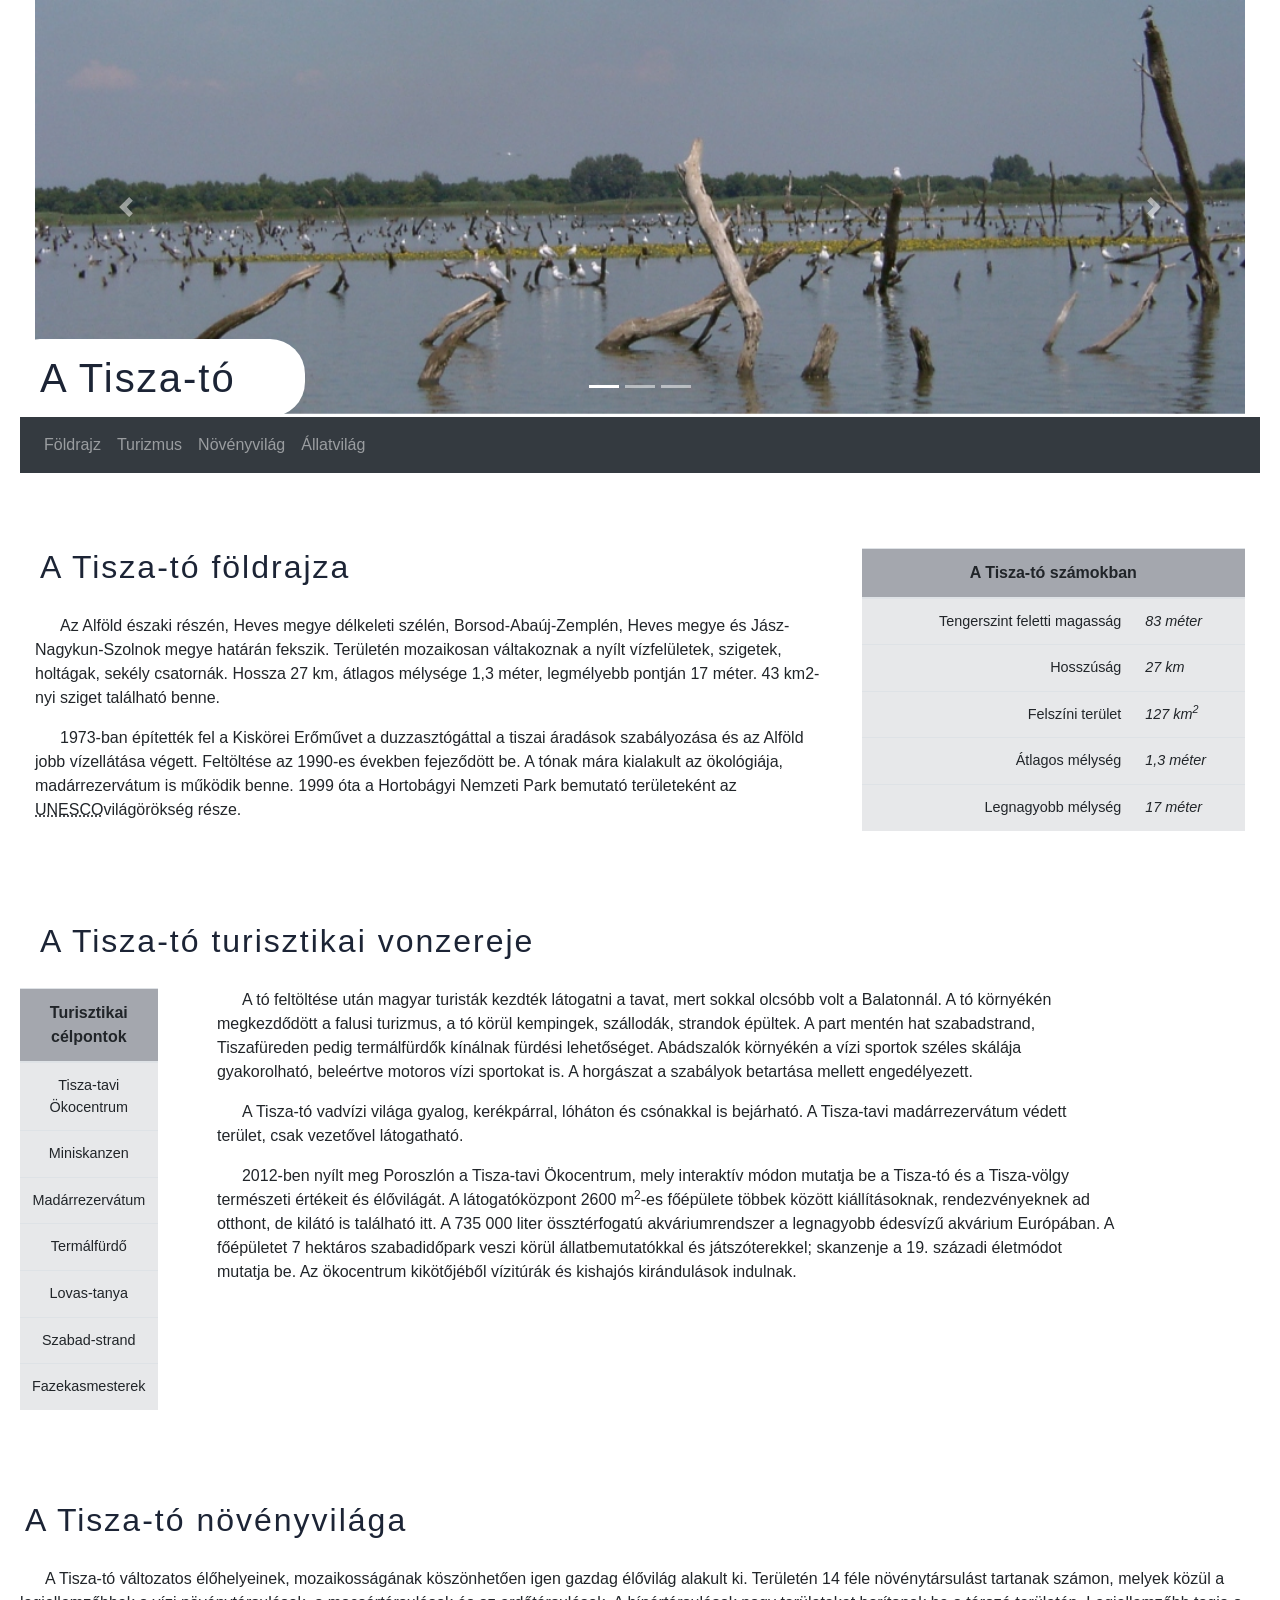
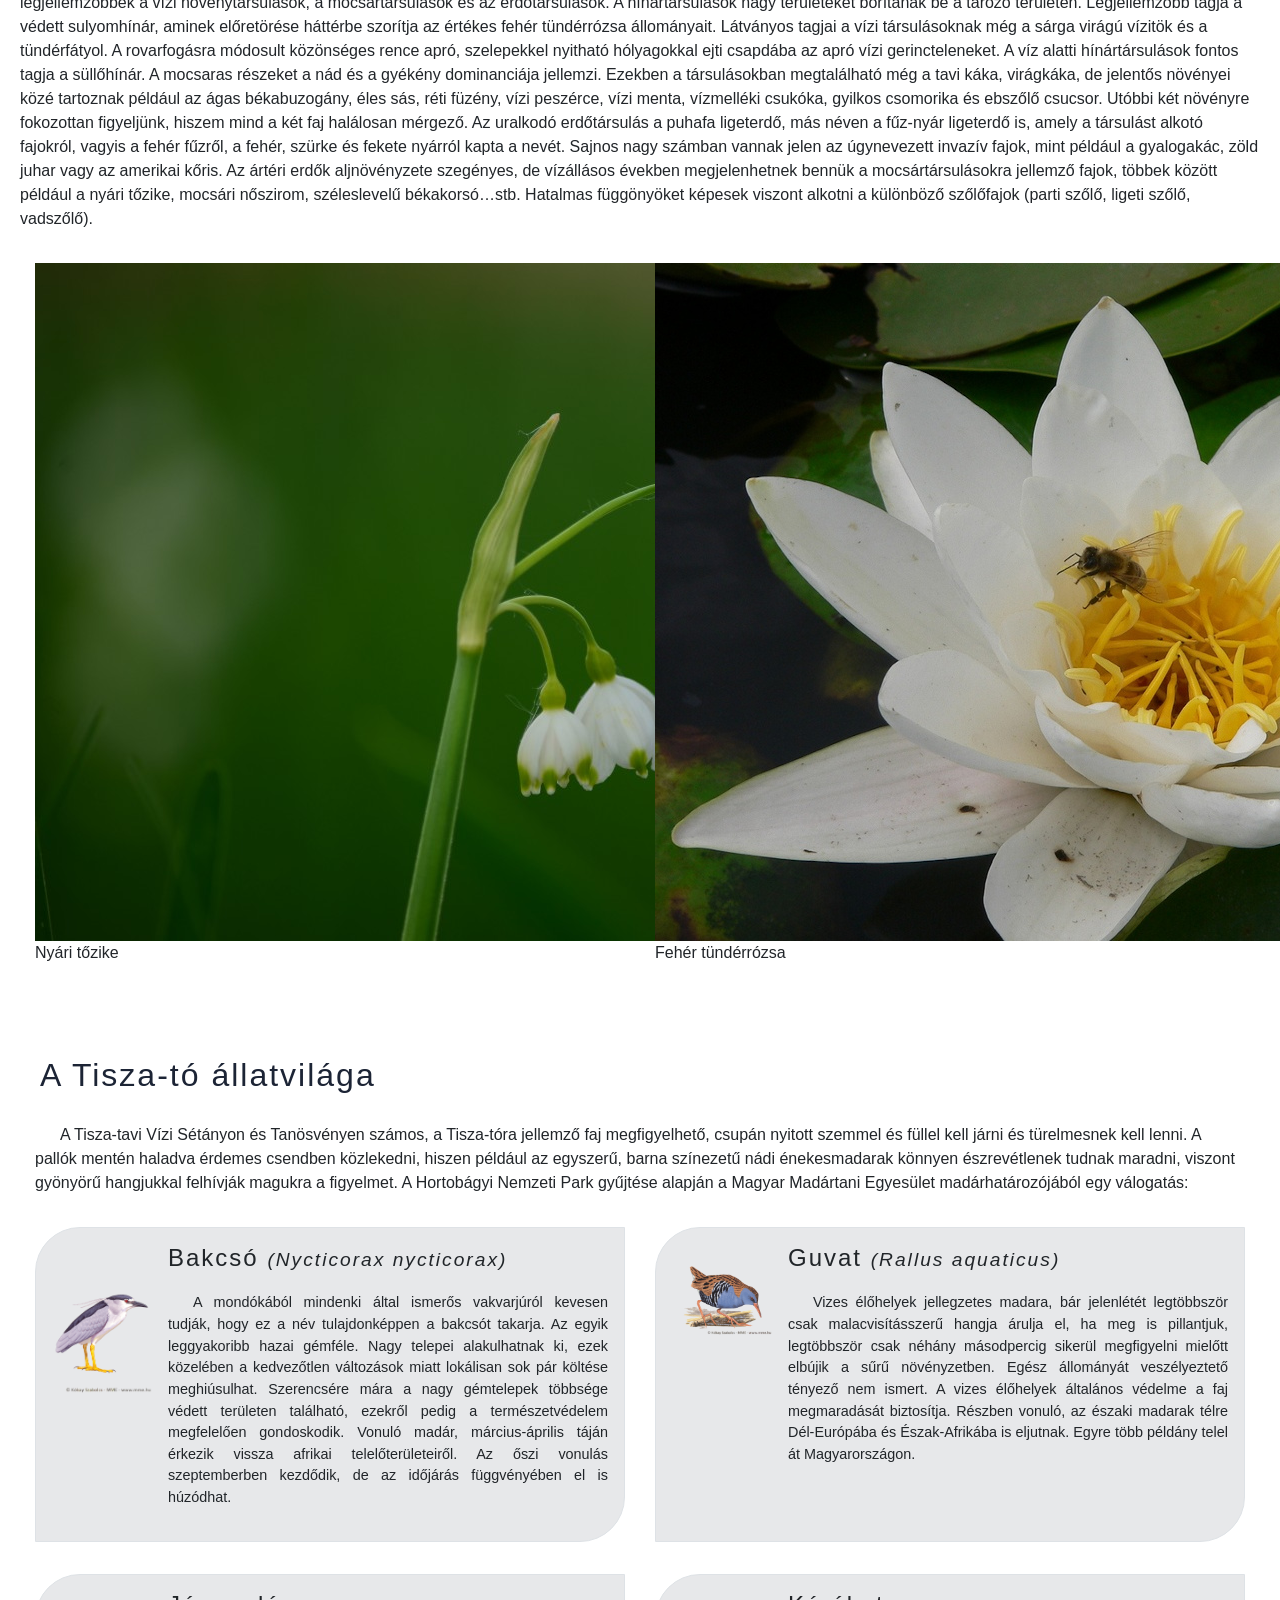
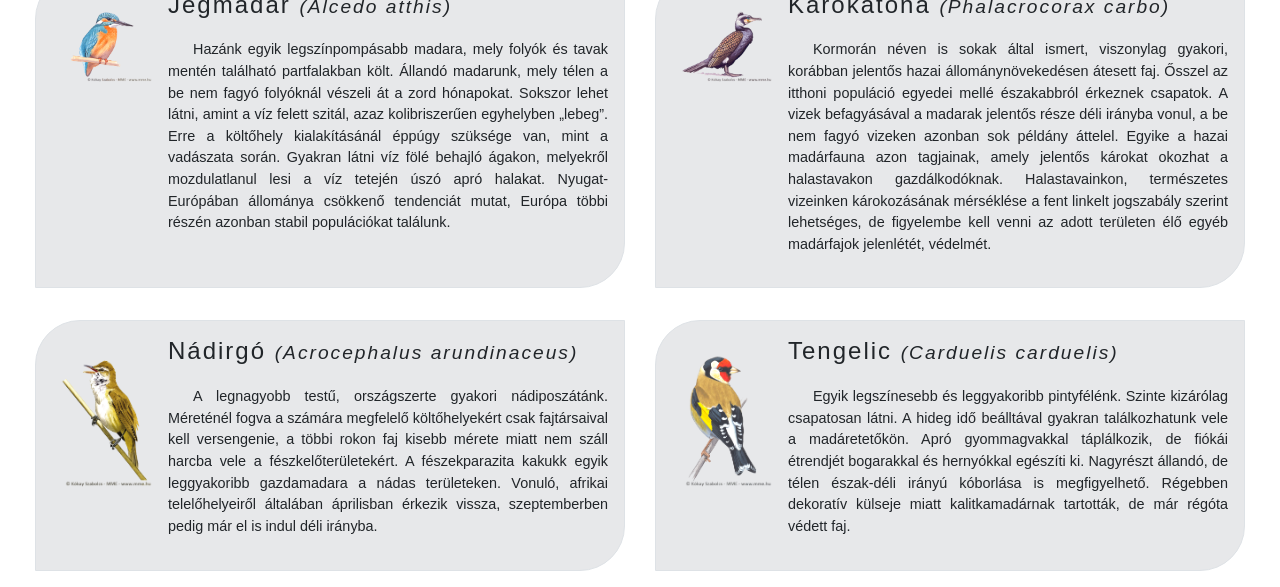
==== commit 59dd4855: "Tisza-6b" ====
--- a/2021-11-26_Tisza/tiszato.html
+++ b/2021-11-26_Tisza/tiszato.html
@@ -112,22 +112,25 @@
         </thead>
         <tbody class="kozep keplink">
           <tr>
-            <td onclick="turizmus('okocentrum');">Tisza-tavi Ökocentrum</td>
-          </tr>
-          <tr>
-            <td onclick="turizmus('skanzen');">Miniskanzen</td>
-          </tr>
-          <tr>
-            <td onclick="turizmus('madarrezervatum');">Madárrezervátum</td>
-          </tr>
-          <tr>
-            <td onclick="turizmus('termalfurdo');">Termálfürdő</td>
-          </tr>
-          <tr>
-            <td onclick="turizmus('lovastanya');">Lovas-tanya</td>
-          </tr>
-          <tr>
-            <td onclick="turizmus('strand');">Szabad-strand</td>
+            <td onclick="turizmus('okocentrum');"onmouseleave="keprejt()">Tisza-tavi Ökocentrum</td>
+          </tr>
+          <tr>
+            <td onclick="turizmus('skanzen');"onmouseleave="keprejt()">Miniskanzen</td>
+          </tr>
+          <tr>
+            <td onclick="turizmus('madarrezervatum');"onmouseleave="keprejt()">Madárrezervátum</td>
+          </tr>
+          <tr>
+            <td onclick="turizmus('termalfurdo');"onmouseleave="keprejt()">Termálfürdő</td>
+          </tr>
+          <tr>
+            <td onclick="turizmus('lovastanya');"onmouseleave="keprejt()">Lovas-tanya</td>
+          </tr>
+          <tr>
+            <td onclick="turizmus('strand');"onmouseleave="keprejt()">Szabad-strand</td>
+          </tr>
+          <tr>
+            <td onclick="turizmus('fazekas');"onmouseleave="keprejt()">Fazekasmesterek</td>
           </tr>
         </tbody>
       </table>
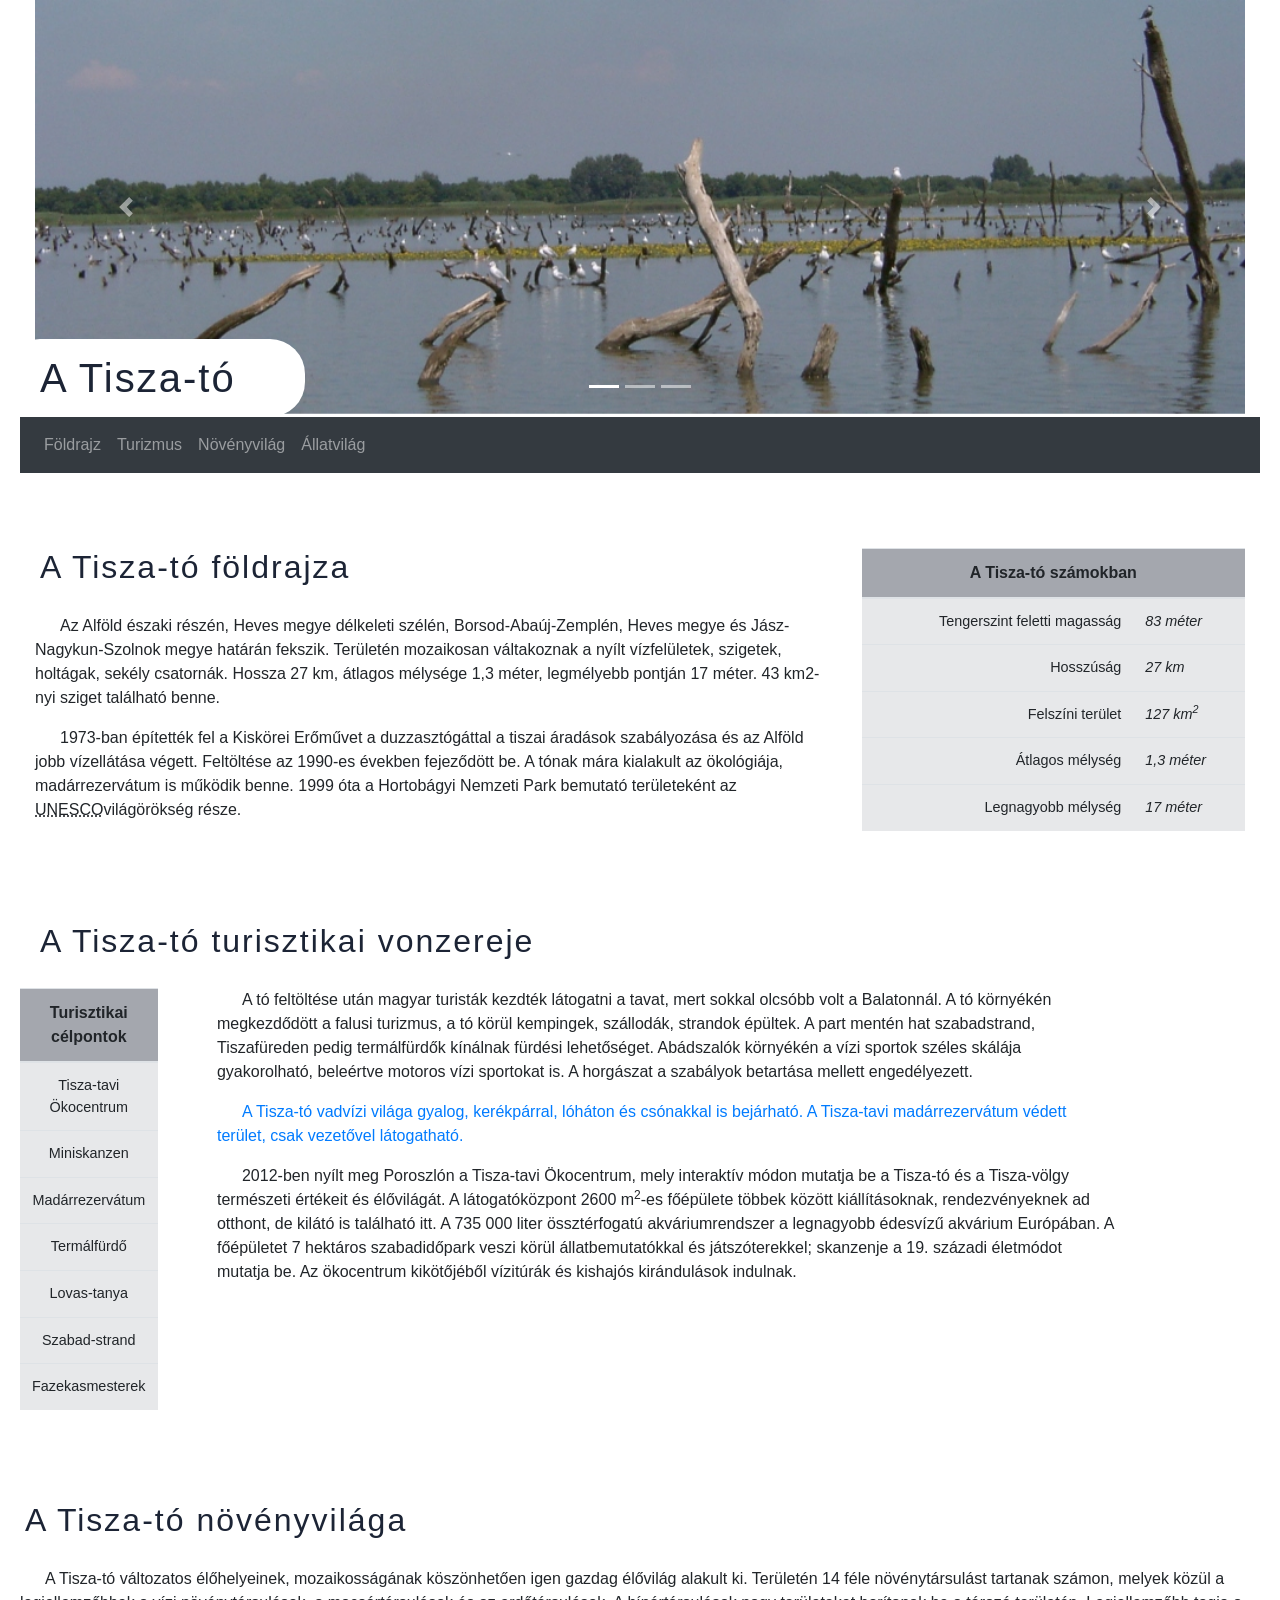
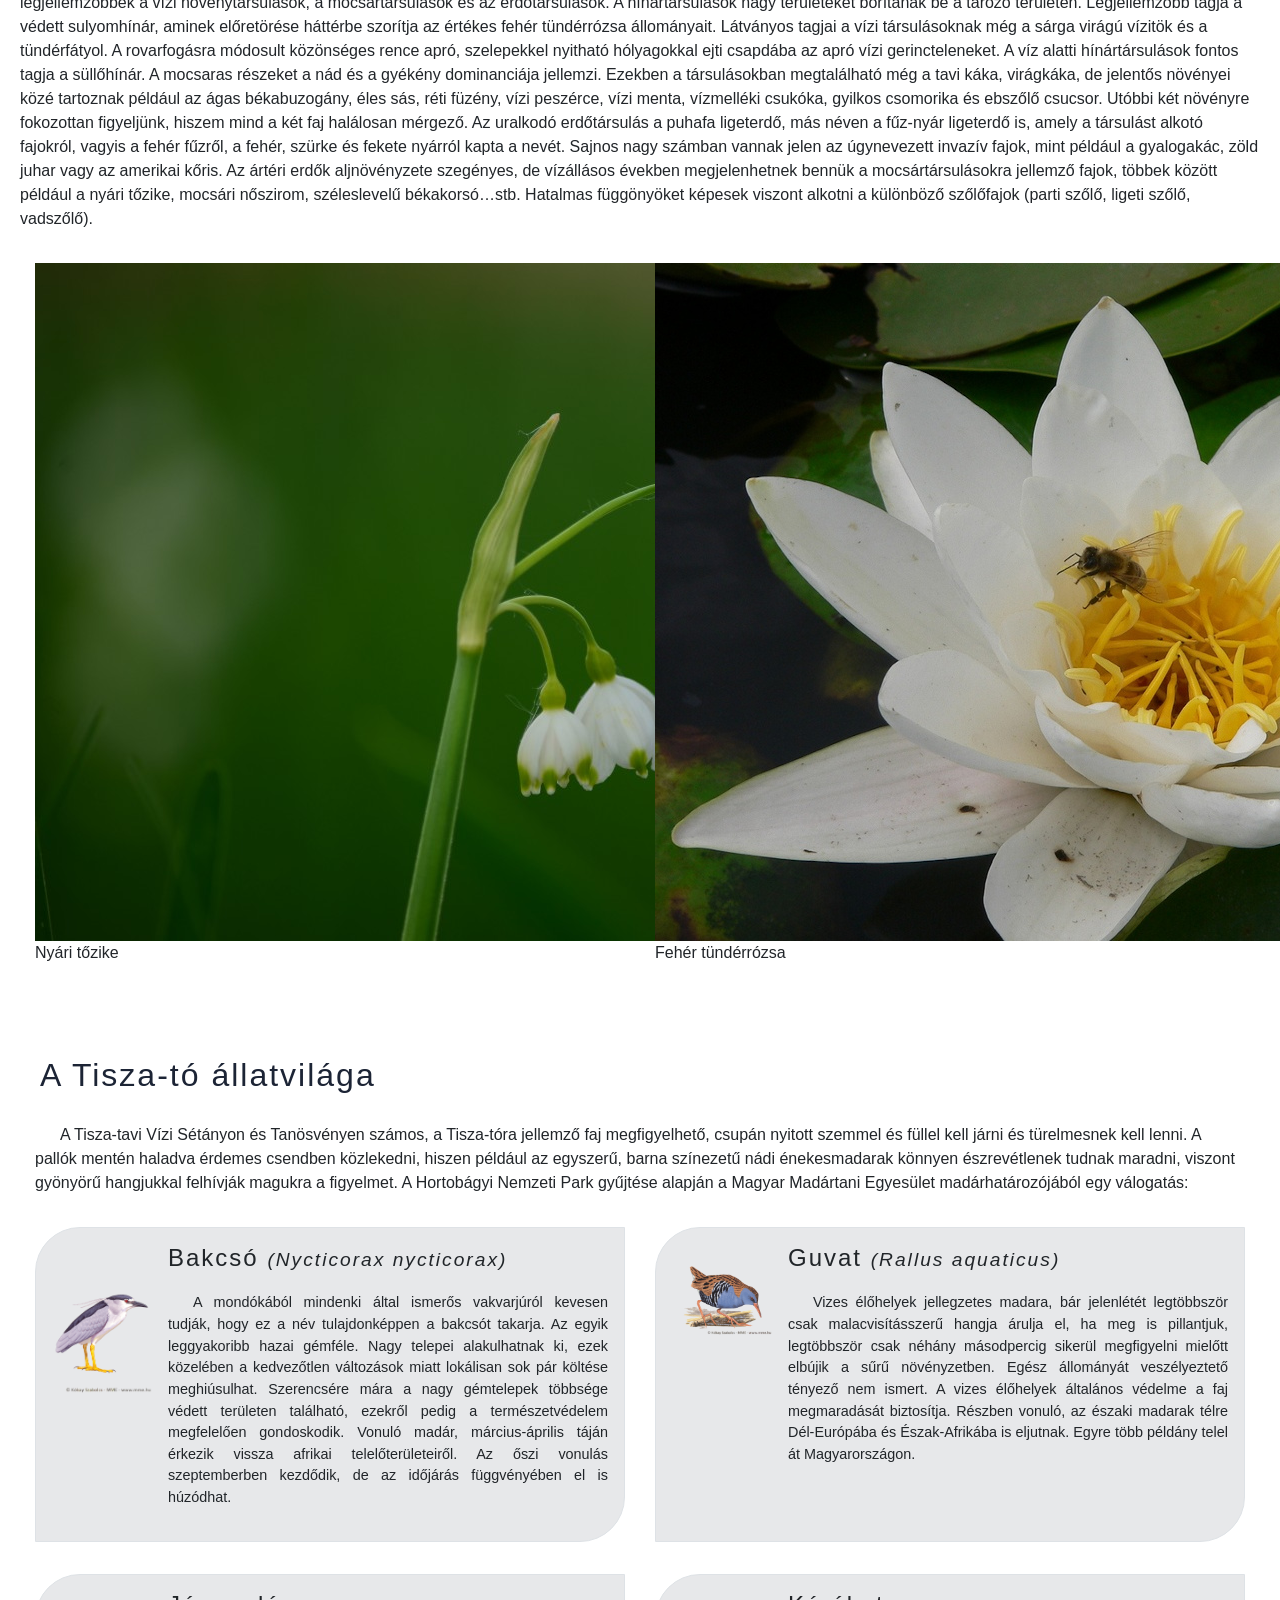
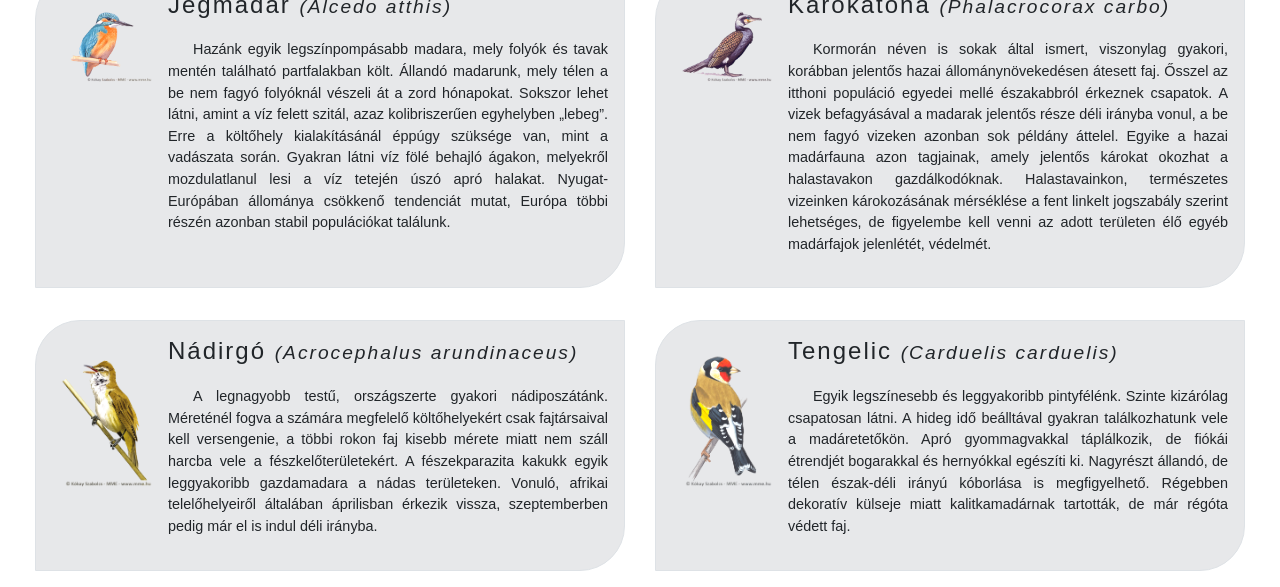
==== commit 748dec09: "Tisza-6c" ====
--- a/2021-11-26_Tisza/tiszato.html
+++ b/2021-11-26_Tisza/tiszato.html
@@ -138,7 +138,7 @@
     <div class="col-lg-9">      
       <div id="turizmusszovegkeret">
         <p>A tó feltöltése után magyar turisták kezdték látogatni a tavat, mert sokkal olcsóbb volt a Balatonnál. A tó környékén megkezdődött a falusi turizmus, a tó körül kempingek, szállodák, strandok épültek. A part mentén hat szabadstrand, Tiszafüreden pedig termálfürdők kínálnak fürdési lehetőséget. Abádszalók környékén a vízi sportok széles skálája gyakorolható, beleértve motoros vízi sportokat is. A horgászat a szabályok betartása mellett engedélyezett.</p>
-        <p>A Tisza-tó vadvízi világa gyalog, kerékpárral, lóháton és csónakkal is bejárható. A Tisza-tavi madárrezervátum védett terület, csak vezetővel látogatható.</p>
+        <p class="text-primary">A Tisza-tó vadvízi világa gyalog, kerékpárral, lóháton és csónakkal is bejárható. A Tisza-tavi madárrezervátum védett terület, csak vezetővel látogatható.</p>
         <p>2012-ben nyílt meg Poroszlón a Tisza-tavi Ökocentrum, mely interaktív módon mutatja be a Tisza-tó és a Tisza-völgy természeti értékeit és élővilágát. A látogatóközpont 2600 m<sup>2</sup>-es főépülete többek között kiállításoknak, rendezvényeknek ad otthont, de kilátó is található itt. A 735 000 liter össztérfogatú akváriumrendszer a legnagyobb édesvízű akvárium Európában. A főépületet 7 hektáros szabadidőpark veszi körül állatbemutatókkal és játszóterekkel; skanzenje a 19. századi életmódot mutatja be. Az ökocentrum kikötőjéből vízitúrák és kishajós kirándulások indulnak.</p>
       </div>
       <div id="turizmuskepkeret">
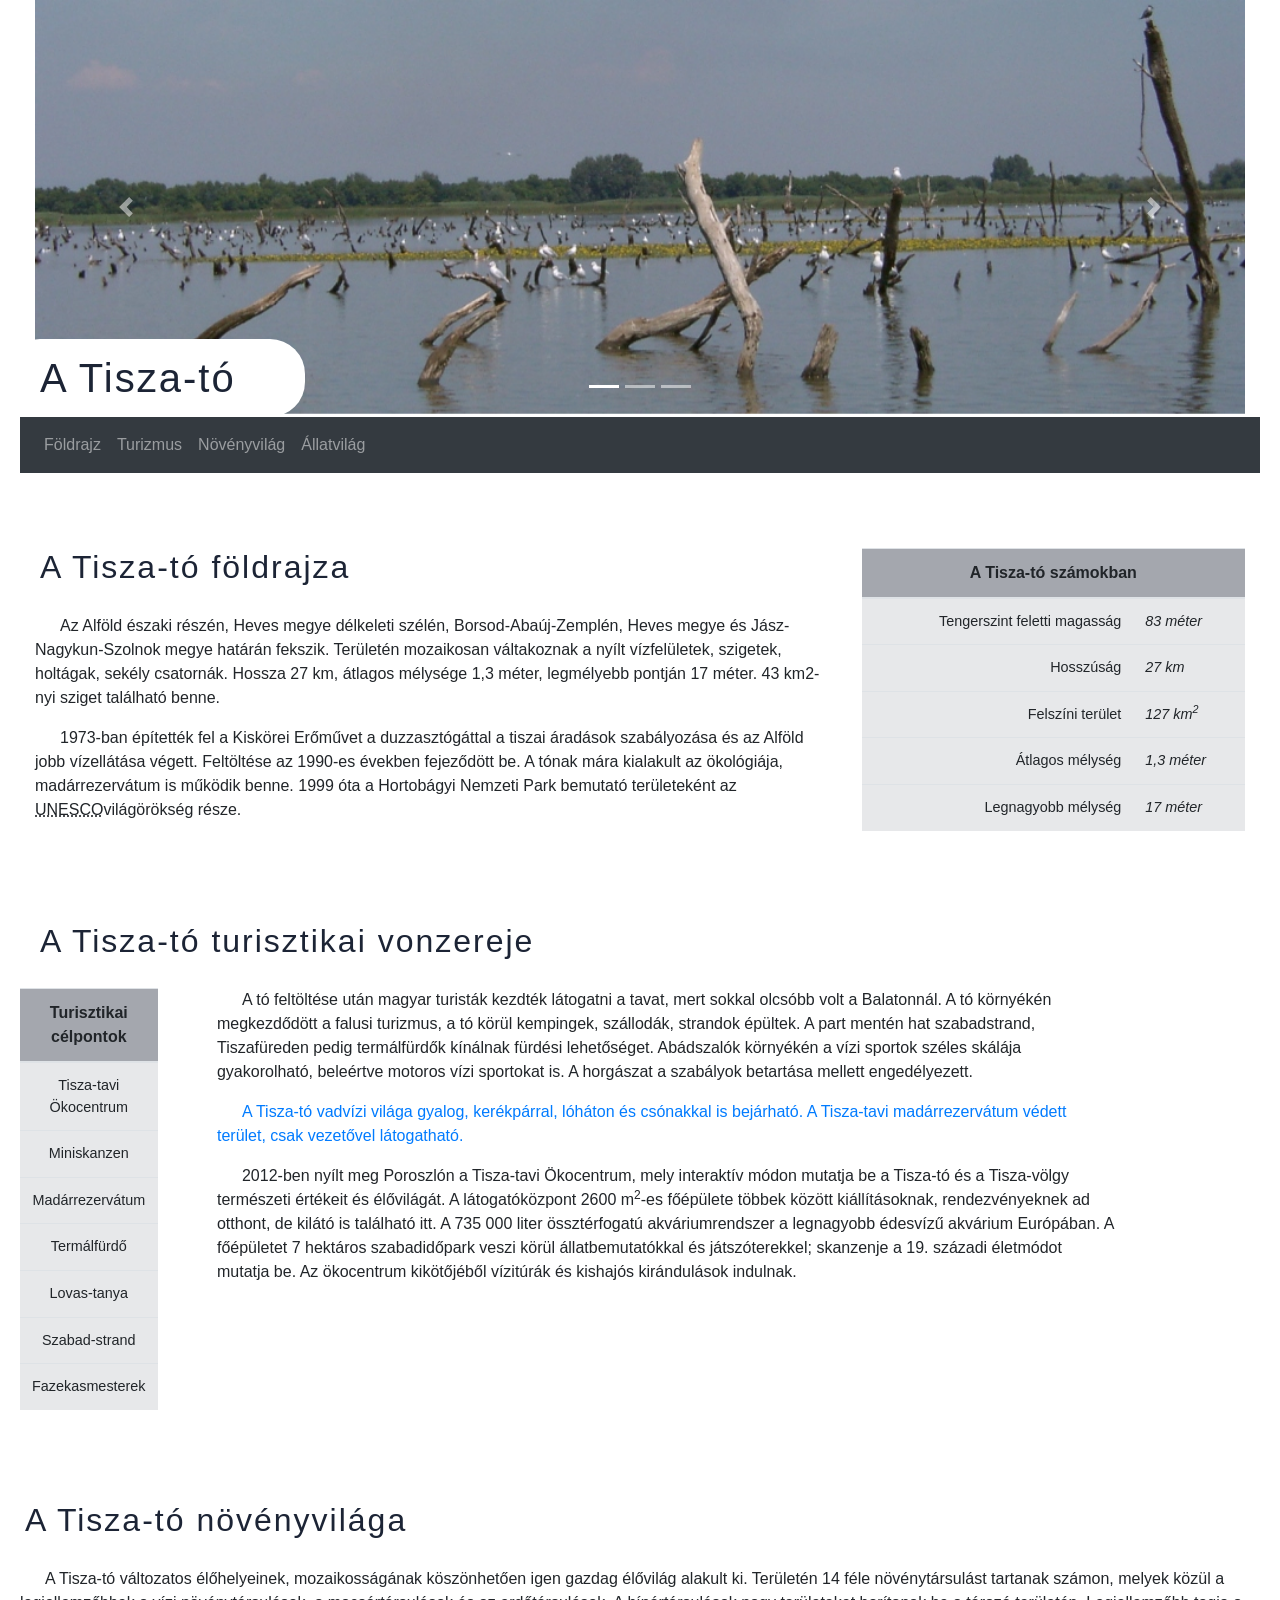
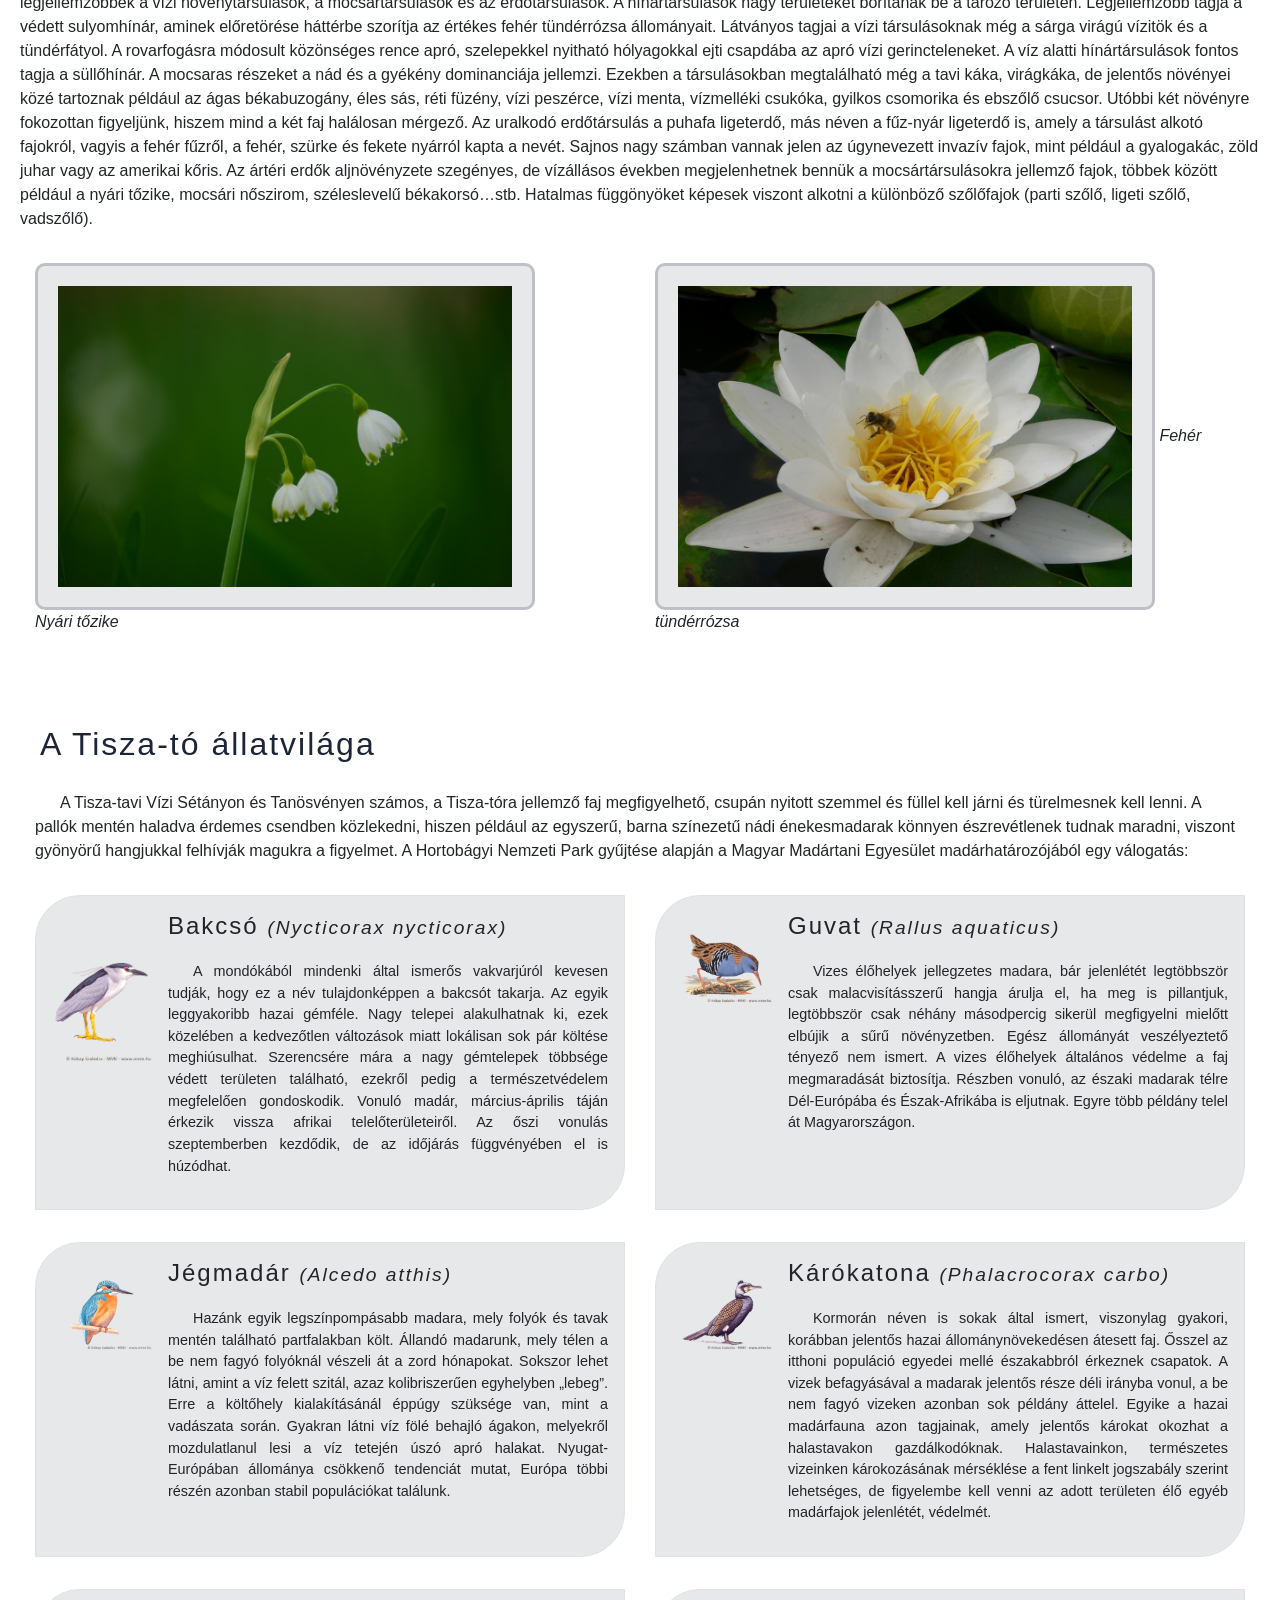
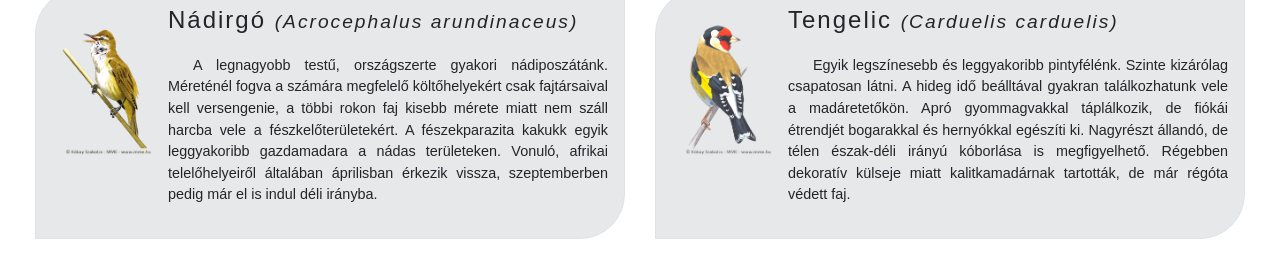
==== commit 2deddc61: "TIsza-7" ====
--- a/2021-11-26_Tisza/tiszato.html
+++ b/2021-11-26_Tisza/tiszato.html
@@ -151,11 +151,12 @@
   <div class="row">
     <h2 class="display-5" id="novenyvilag">A Tisza-tó növényvilága</h2> 
     <p>A Tisza-tó változatos élőhelyeinek, mozaikosságának köszönhetően igen gazdag élővilág alakult ki. Területén 14 féle növénytársulást tartanak számon, melyek közül a legjellemzőbbek a vízi növénytársulások, a mocsártársulások és az erdőtársulások. A hínártársulások nagy területeket borítanak be a tározó területén. Legjellemzőbb tagja a védett sulyomhínár, aminek előretörése háttérbe szorítja az értékes fehér tündérrózsa állományait. Látványos tagjai a vízi társulásoknak még a sárga virágú vízitök és a tündérfátyol. A rovarfogásra módosult közönséges rence apró, szelepekkel nyitható hólyagokkal ejti csapdába az apró vízi gerincteleneket. A víz alatti hínártársulások fontos tagja a süllőhínár. A mocsaras részeket a nád és a gyékény dominanciája jellemzi. Ezekben a társulásokban megtalálható még a tavi káka, virágkáka, de jelentős növényei közé tartoznak például az ágas békabuzogány, éles sás, réti füzény, vízi peszérce, vízi menta, vízmelléki csukóka, gyilkos csomorika és ebszőlő csucsor. Utóbbi két növényre fokozottan figyeljünk, hiszem mind a két faj halálosan mérgező. Az uralkodó erdőtársulás a puhafa ligeterdő, más néven a fűz-nyár ligeterdő is, amely a társulást alkotó fajokról, vagyis a fehér fűzről, a fehér, szürke és fekete nyárról kapta a nevét. Sajnos nagy számban vannak jelen az úgynevezett invazív fajok, mint például a gyalogakác, zöld juhar vagy az amerikai kőris. Az ártéri erdők aljnövényzete szegényes, de vízállásos években megjelenhetnek bennük a mocsártársulásokra jellemző fajok, többek között például a nyári tőzike, mocsári nőszirom, széleslevelű békakorsó…stb. Hatalmas függönyöket képesek viszont alkotni a különböző szőlőfajok (parti szőlő, ligeti szőlő, vadszőlő).</p>
-    <div class="col-lg-6 py-3">
+    <div class="col-lg-6 py-3 novenykep">
       <img src="kepek/tozike.jpg" alt="Nyári tőzike" title="Nyári tőzike">
+      <br>
       Nyári tőzike
     </div>
-    <div class="col-lg-6 py-3">
+    <div class="col-lg-6 py-3 novenykep">
       <img src="kepek/tunderrozsa.jpg" alt="Fehér tündérrózsa" title="Fehér tündérrózsa">
       Fehér tündérrózsa
     </div>    
